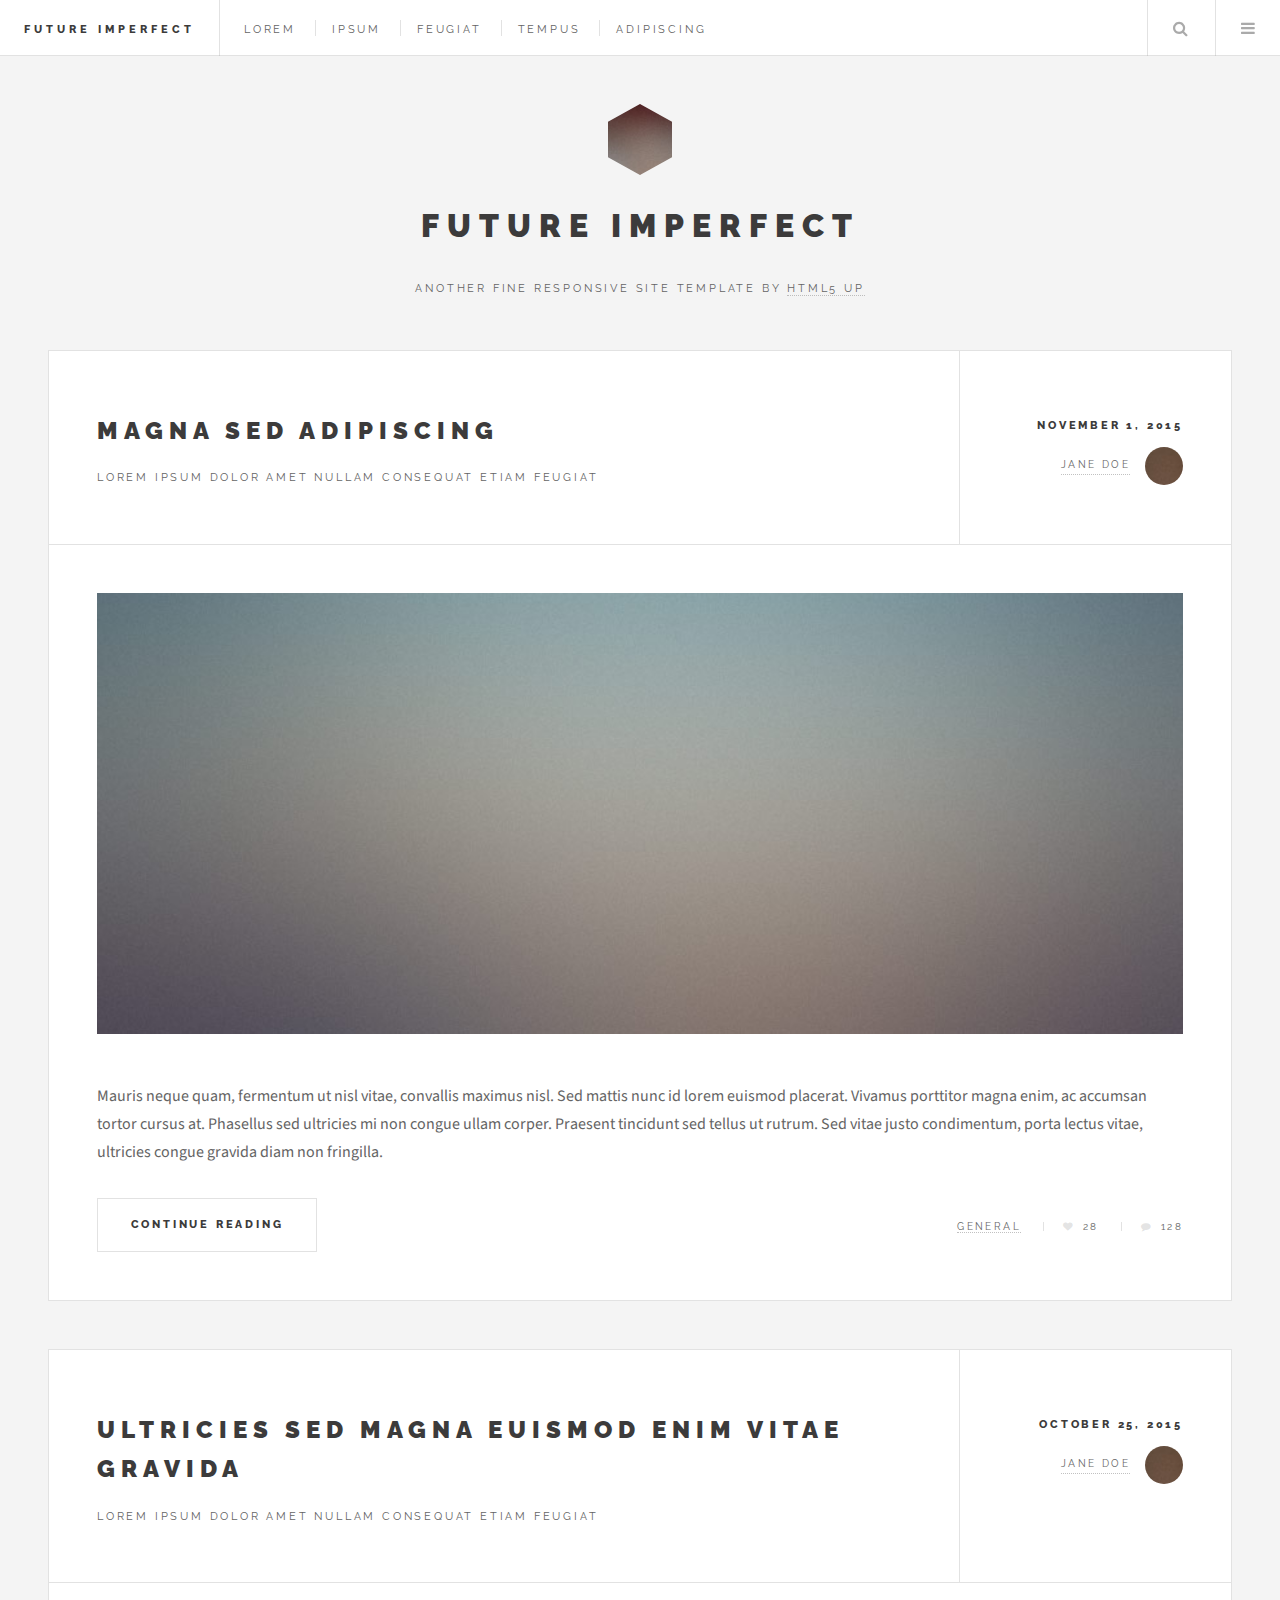
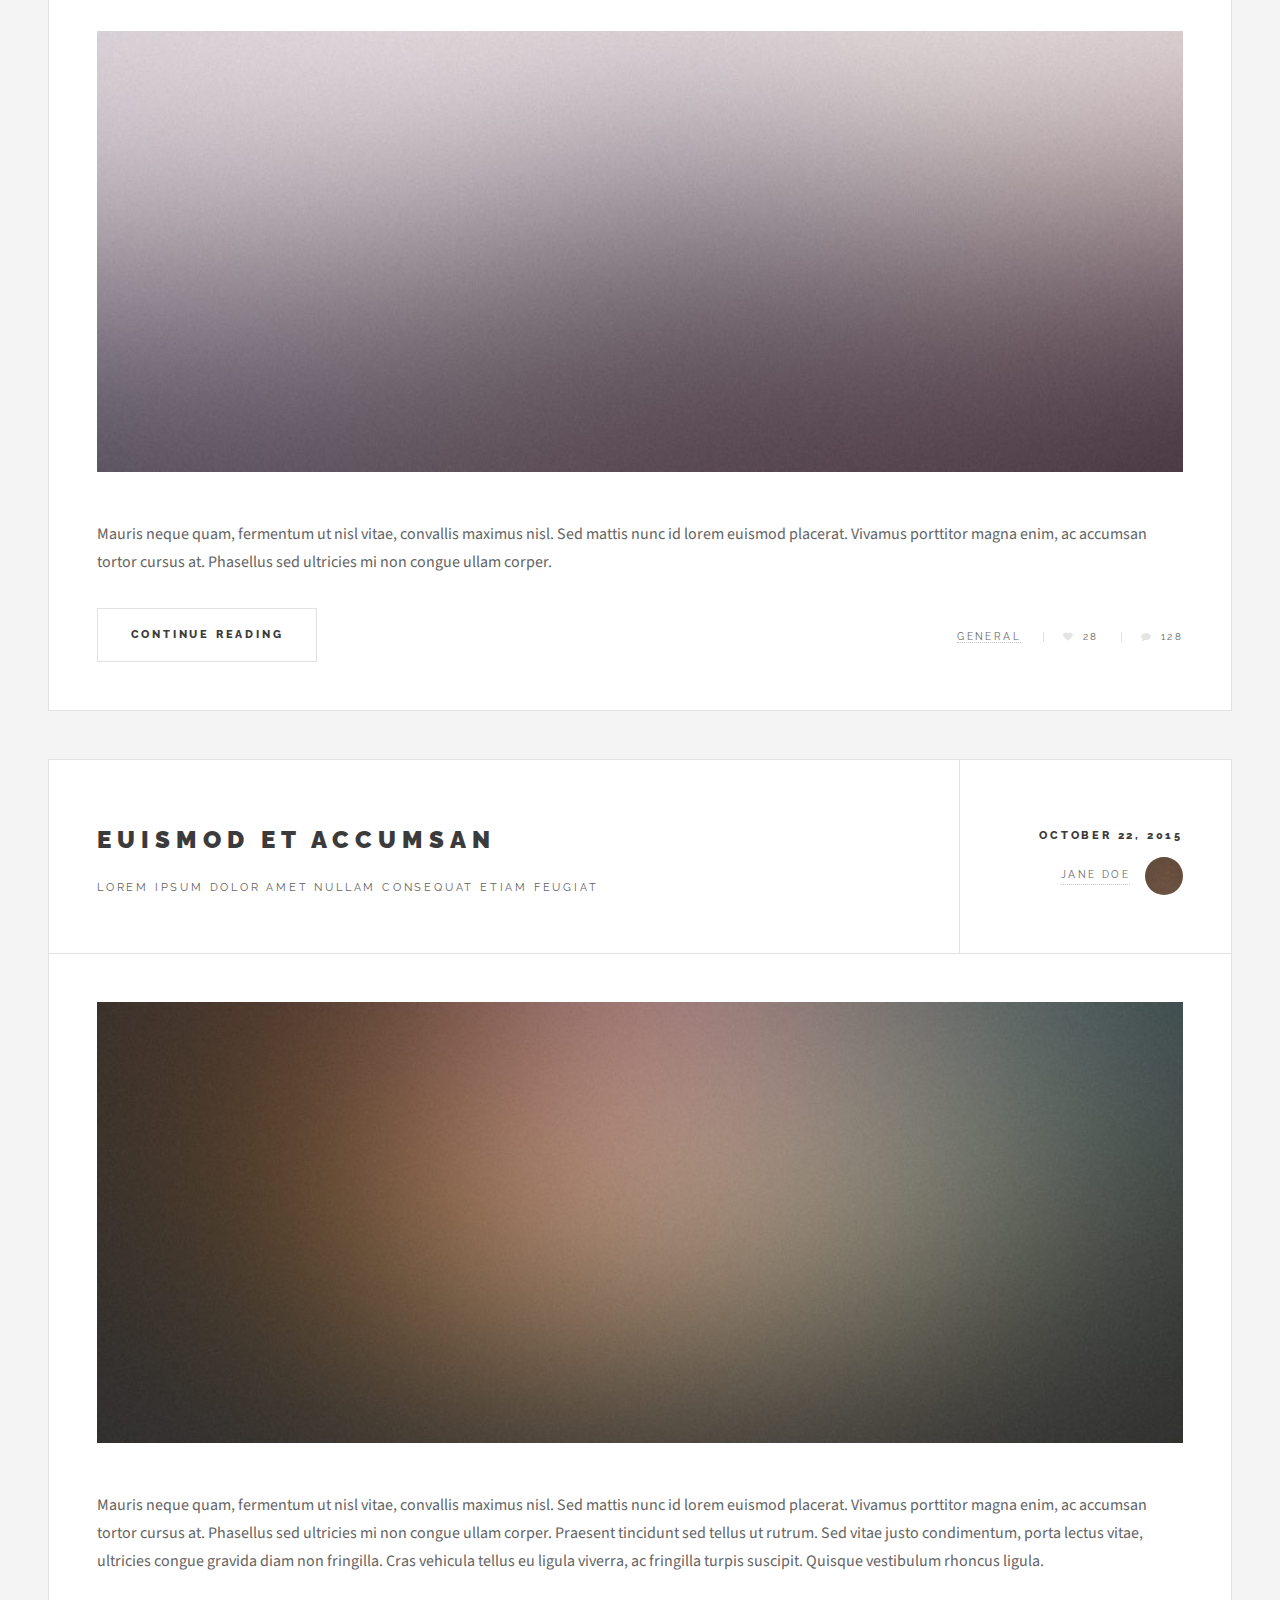
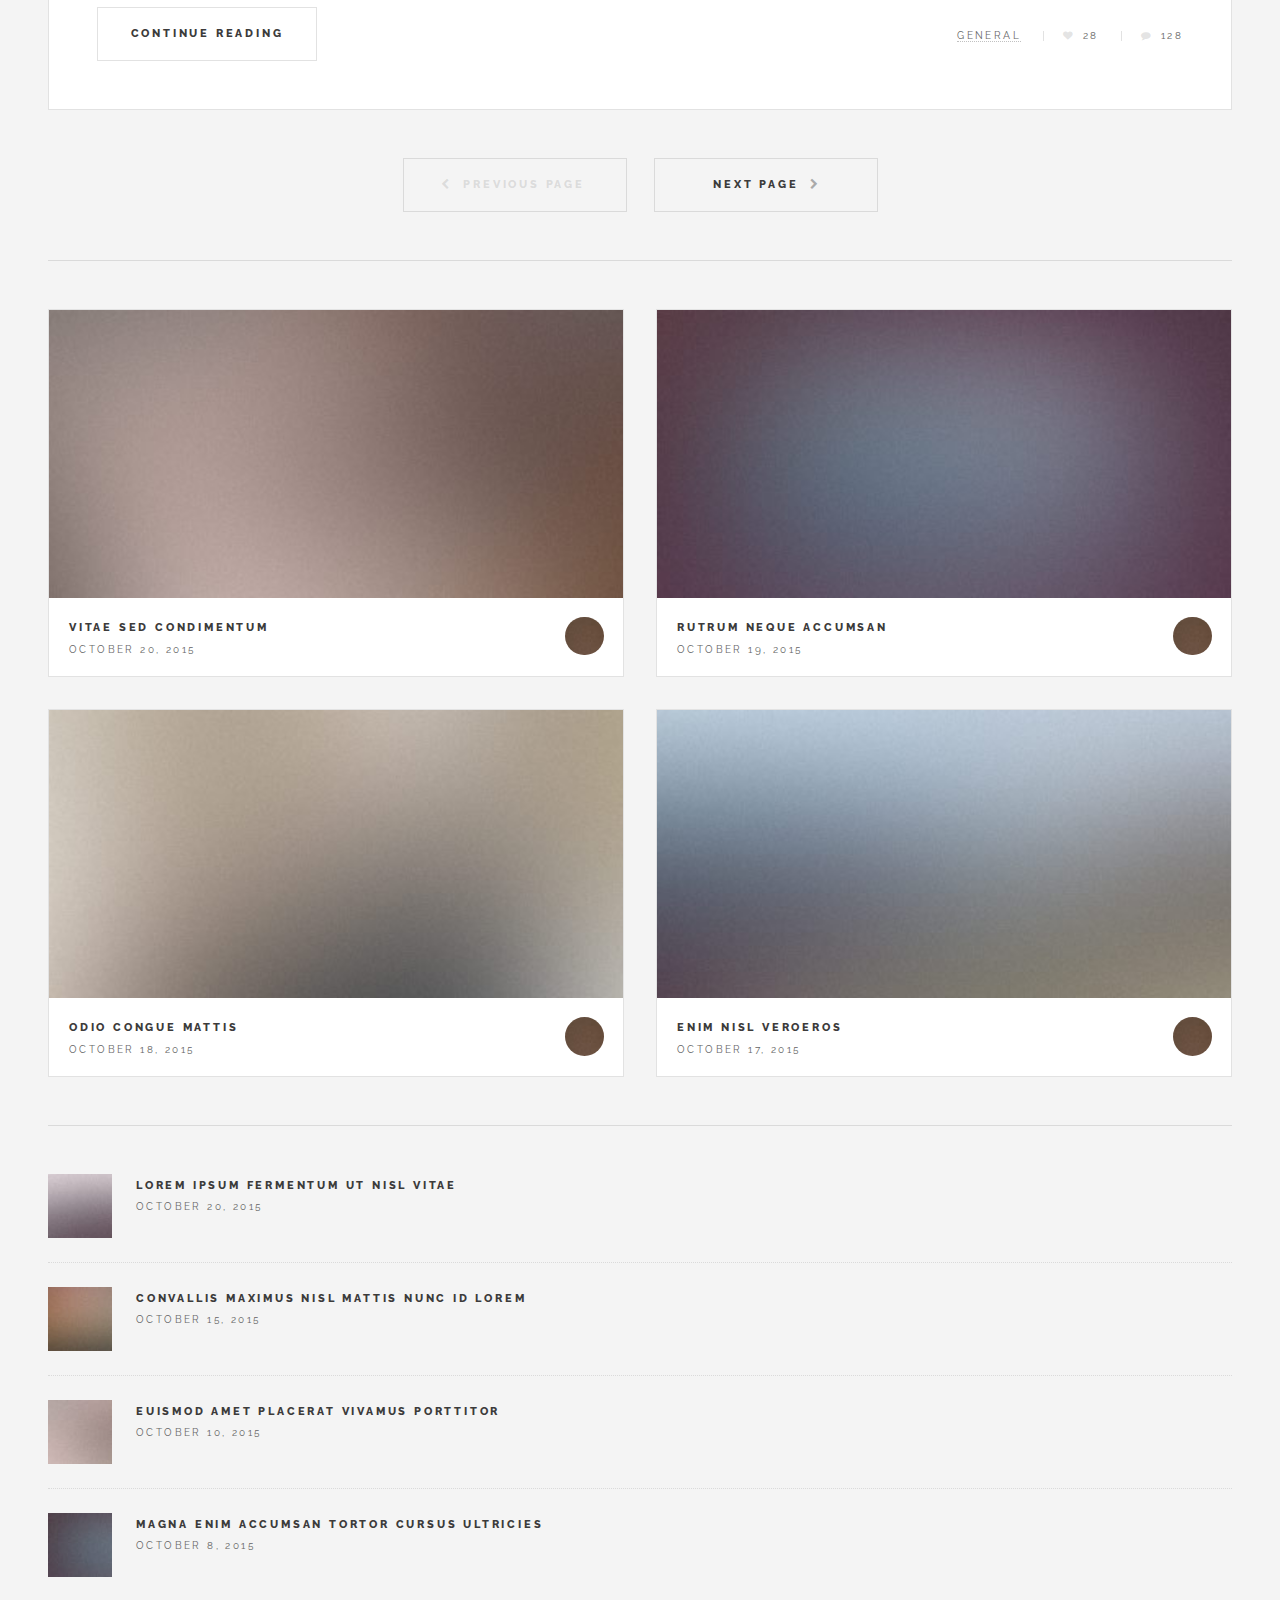
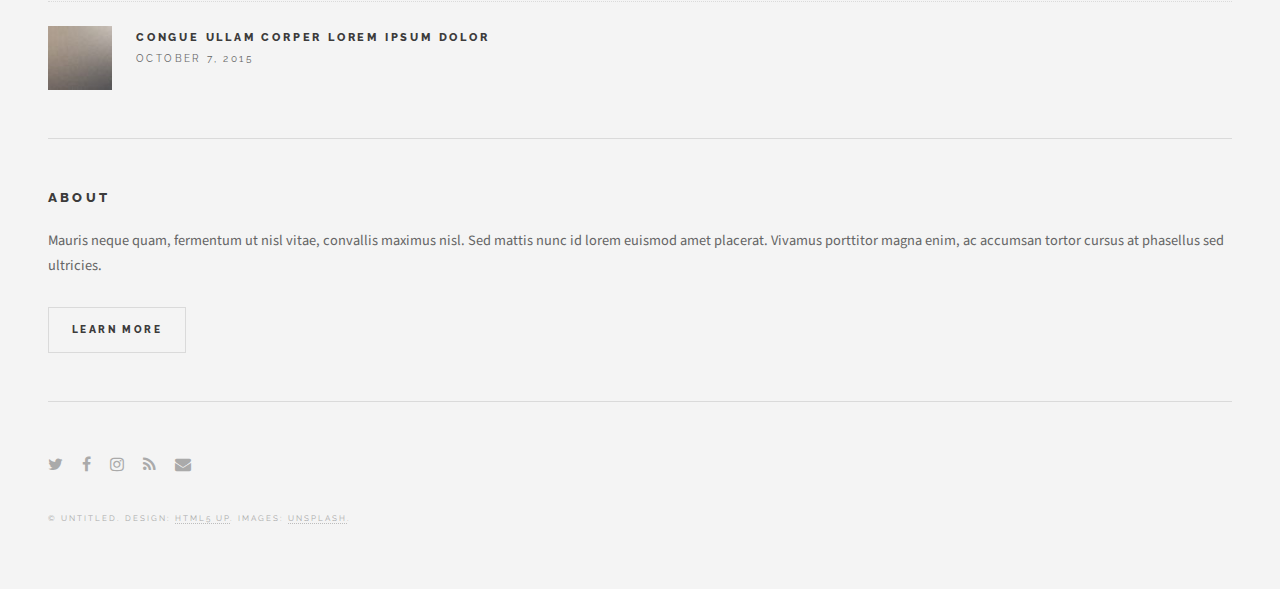
==== html5up-future-imperfect/index.html @ e090c78c "test test" ====
<!DOCTYPE HTML>
<!--
	Future Imperfect by HTML5 UP
	html5up.net | @ajlkn
	Free for personal and commercial use under the CCA 3.0 license (html5up.net/license)
-->
<html>
	<head>
		<title>Future Imperfect by HTML5 UP</title>
		<meta charset="utf-8" />
		<meta name="viewport" content="width=device-width, initial-scale=1" />
		<!--[if lte IE 8]><script src="assets/js/ie/html5shiv.js"></script><![endif]-->
		<link rel="stylesheet" href="assets/css/main.css" />
		<!--[if lte IE 9]><link rel="stylesheet" href="assets/css/ie9.css" /><![endif]-->
		<!--[if lte IE 8]><link rel="stylesheet" href="assets/css/ie8.css" /><![endif]-->
	</head>
	<body>

		<!-- Wrapper -->
			<div id="wrapper">

				<!-- Header -->
					<header id="header">
						<h1><a href="#">Future Imperfect</a></h1>
						<nav class="links">
							<ul>
								<li><a href="#">Lorem</a></li>
								<li><a href="#">Ipsum</a></li>
								<li><a href="#">Feugiat</a></li>
								<li><a href="#">Tempus</a></li>
								<li><a href="#">Adipiscing</a></li>
							</ul>
						</nav>
						<nav class="main">
							<ul>
								<li class="search">
									<a class="fa-search" href="#search">Search</a>
									<form id="search" method="get" action="#">
										<input type="text" name="query" placeholder="Search" />
									</form>
								</li>
								<li class="menu">
									<a class="fa-bars" href="#menu">Menu</a>
								</li>
							</ul>
						</nav>
					</header>

				<!-- Menu -->
					<section id="menu">

						<!-- Search -->
							<section>
								<form class="search" method="get" action="#">
									<input type="text" name="query" placeholder="Search" />
								</form>
							</section>

						<!-- Links -->
							<section>
								<ul class="links">
									<li>
										<a href="#">
											<h3>Lorem ipsum</h3>
											<p>Feugiat tempus veroeros dolor</p>
										</a>
									</li>
									<li>
										<a href="#">
											<h3>Dolor sit amet</h3>
											<p>Sed vitae justo condimentum</p>
										</a>
									</li>
									<li>
										<a href="#">
											<h3>Feugiat veroeros</h3>
											<p>Phasellus sed ultricies mi congue</p>
										</a>
									</li>
									<li>
										<a href="#">
											<h3>Etiam sed consequat</h3>
											<p>Porta lectus amet ultricies</p>
										</a>
									</li>
								</ul>
							</section>

						<!-- Actions -->
							<section>
								<ul class="actions vertical">
									<li><a href="#" class="button big fit">Log In</a></li>
								</ul>
							</section>

					</section>

				<!-- Main -->
					<div id="main">

						<!-- Post -->
							<article class="post">
								<header>
									<div class="title">
										<h2><a href="#">Magna sed adipiscing</a></h2>
										<p>Lorem ipsum dolor amet nullam consequat etiam feugiat</p>
									</div>
									<div class="meta">
										<time class="published" datetime="2015-11-01">November 1, 2015</time>
										<a href="#" class="author"><span class="name">Jane Doe</span><img src="images/avatar.jpg" alt="" /></a>
									</div>
								</header>
								<a href="#" class="image featured"><img src="images/pic01.jpg" alt="" /></a>
								<p>Mauris neque quam, fermentum ut nisl vitae, convallis maximus nisl. Sed mattis nunc id lorem euismod placerat. Vivamus porttitor magna enim, ac accumsan tortor cursus at. Phasellus sed ultricies mi non congue ullam corper. Praesent tincidunt sed tellus ut rutrum. Sed vitae justo condimentum, porta lectus vitae, ultricies congue gravida diam non fringilla.</p>
								<footer>
									<ul class="actions">
										<li><a href="#" class="button big">Continue Reading</a></li>
									</ul>
									<ul class="stats">
										<li><a href="#">General</a></li>
										<li><a href="#" class="icon fa-heart">28</a></li>
										<li><a href="#" class="icon fa-comment">128</a></li>
									</ul>
								</footer>
							</article>

						<!-- Post -->
							<article class="post">
								<header>
									<div class="title">
										<h2><a href="#">Ultricies sed magna euismod enim vitae gravida</a></h2>
										<p>Lorem ipsum dolor amet nullam consequat etiam feugiat</p>
									</div>
									<div class="meta">
										<time class="published" datetime="2015-10-25">October 25, 2015</time>
										<a href="#" class="author"><span class="name">Jane Doe</span><img src="images/avatar.jpg" alt="" /></a>
									</div>
								</header>
								<a href="#" class="image featured"><img src="images/pic02.jpg" alt="" /></a>
								<p>Mauris neque quam, fermentum ut nisl vitae, convallis maximus nisl. Sed mattis nunc id lorem euismod placerat. Vivamus porttitor magna enim, ac accumsan tortor cursus at. Phasellus sed ultricies mi non congue ullam corper.</p>
								<footer>
									<ul class="actions">
										<li><a href="#" class="button big">Continue Reading</a></li>
									</ul>
									<ul class="stats">
										<li><a href="#">General</a></li>
										<li><a href="#" class="icon fa-heart">28</a></li>
										<li><a href="#" class="icon fa-comment">128</a></li>
									</ul>
								</footer>
							</article>

						<!-- Post -->
							<article class="post">
								<header>
									<div class="title">
										<h2><a href="#">Euismod et accumsan</a></h2>
										<p>Lorem ipsum dolor amet nullam consequat etiam feugiat</p>
									</div>
									<div class="meta">
										<time class="published" datetime="2015-10-22">October 22, 2015</time>
										<a href="#" class="author"><span class="name">Jane Doe</span><img src="images/avatar.jpg" alt="" /></a>
									</div>
								</header>
								<a href="#" class="image featured"><img src="images/pic03.jpg" alt="" /></a>
								<p>Mauris neque quam, fermentum ut nisl vitae, convallis maximus nisl. Sed mattis nunc id lorem euismod placerat. Vivamus porttitor magna enim, ac accumsan tortor cursus at. Phasellus sed ultricies mi non congue ullam corper. Praesent tincidunt sed tellus ut rutrum. Sed vitae justo condimentum, porta lectus vitae, ultricies congue gravida diam non fringilla. Cras vehicula tellus eu ligula viverra, ac fringilla turpis suscipit. Quisque vestibulum rhoncus ligula.</p>
								<footer>
									<ul class="actions">
										<li><a href="#" class="button big">Continue Reading</a></li>
									</ul>
									<ul class="stats">
										<li><a href="#">General</a></li>
										<li><a href="#" class="icon fa-heart">28</a></li>
										<li><a href="#" class="icon fa-comment">128</a></li>
									</ul>
								</footer>
							</article>

						<!-- Post -->
						<!--
							<article class="post">
								<header>
									<div class="title">
										<h2><a href="#">Elements</a></h2>
										<p>Lorem ipsum dolor amet nullam consequat etiam feugiat</p>
									</div>
									<div class="meta">
										<time class="published" datetime="2015-10-18">October 18, 2015</time>
										<a href="#" class="author"><span class="name">Jane Doe</span><img src="images/avatar.jpg" alt="" /></a>
									</div>
								</header>

								<section>
									<h3>Text</h3>
									<p>This is <b>bold</b> and this is <strong>strong</strong>. This is <i>italic</i> and this is <em>emphasized</em>.
									This is <sup>superscript</sup> text and this is <sub>subscript</sub> text.
									This is <u>underlined</u> and this is code: <code>for (;;) { ... }</code>. Finally, <a href="#">this is a link</a>.</p>
									<hr />
									<p>Nunc lacinia ante nunc ac lobortis. Interdum adipiscing gravida odio porttitor sem non mi integer non faucibus ornare mi ut ante amet placerat aliquet. Volutpat eu sed ante lacinia sapien lorem accumsan varius montes viverra nibh in adipiscing blandit tempus accumsan.</p>
									<hr />
									<h2>Heading Level 2</h2>
									<h3>Heading Level 3</h3>
									<h4>Heading Level 4</h4>
									<hr />
									<h4>Blockquote</h4>
									<blockquote>Fringilla nisl. Donec accumsan interdum nisi, quis tincidunt felis sagittis eget tempus euismod. Vestibulum ante ipsum primis in faucibus vestibulum. Blandit adipiscing eu felis iaculis volutpat ac adipiscing accumsan faucibus. Vestibulum ante ipsum primis in faucibus lorem ipsum dolor sit amet nullam adipiscing eu felis.</blockquote>
									<h4>Preformatted</h4>
									<pre><code>i = 0;

while (!deck.isInOrder()) {
  print 'Iteration ' + i;
  deck.shuffle();
  i++;
}

print 'It took ' + i + ' iterations to sort the deck.';</code></pre>
								</section>

								<section>
									<h3>Lists</h3>
									<div class="row">
										<div class="6u 12u$(medium)">
											<h4>Unordered</h4>
											<ul>
												<li>Dolor pulvinar etiam.</li>
												<li>Sagittis adipiscing.</li>
												<li>Felis enim feugiat.</li>
											</ul>
											<h4>Alternate</h4>
											<ul class="alt">
												<li>Dolor pulvinar etiam.</li>
												<li>Sagittis adipiscing.</li>
												<li>Felis enim feugiat.</li>
											</ul>
										</div>
										<div class="6u$ 12u$(medium)">
											<h4>Ordered</h4>
											<ol>
												<li>Dolor pulvinar etiam.</li>
												<li>Etiam vel felis viverra.</li>
												<li>Felis enim feugiat.</li>
												<li>Dolor pulvinar etiam.</li>
												<li>Etiam vel felis lorem.</li>
												<li>Felis enim et feugiat.</li>
											</ol>
											<h4>Icons</h4>
											<ul class="icons">
												<li><a href="#" class="icon fa-twitter"><span class="label">Twitter</span></a></li>
												<li><a href="#" class="icon fa-facebook"><span class="label">Facebook</span></a></li>
												<li><a href="#" class="icon fa-instagram"><span class="label">Instagram</span></a></li>
												<li><a href="#" class="icon fa-github"><span class="label">Github</span></a></li>
											</ul>
										</div>
									</div>
									<h3>Actions</h3>
									<div class="row">
										<div class="6u 12u$(medium)">
											<ul class="actions">
												<li><a href="#" class="button">Default</a></li>
												<li><a href="#" class="button">Default</a></li>
												<li><a href="#" class="button">Default</a></li>
											</ul>
											<ul class="actions small">
												<li><a href="#" class="button small">Small</a></li>
												<li><a href="#" class="button small">Small</a></li>
												<li><a href="#" class="button small">Small</a></li>
											</ul>
											<ul class="actions vertical">
												<li><a href="#" class="button">Default</a></li>
												<li><a href="#" class="button">Default</a></li>
												<li><a href="#" class="button">Default</a></li>
											</ul>
											<ul class="actions vertical small">
												<li><a href="#" class="button small">Small</a></li>
												<li><a href="#" class="button small">Small</a></li>
												<li><a href="#" class="button small">Small</a></li>
											</ul>
										</div>
										<div class="6u 12u$(medium)">
											<ul class="actions vertical">
												<li><a href="#" class="button fit">Default</a></li>
												<li><a href="#" class="button fit">Default</a></li>
											</ul>
											<ul class="actions vertical small">
												<li><a href="#" class="button small fit">Small</a></li>
												<li><a href="#" class="button small fit">Small</a></li>
											</ul>
										</div>
									</div>
								</section>

								<section>
									<h3>Table</h3>
									<h4>Default</h4>
									<div class="table-wrapper">
										<table>
											<thead>
												<tr>
													<th>Name</th>
													<th>Description</th>
													<th>Price</th>
												</tr>
											</thead>
											<tbody>
												<tr>
													<td>Item One</td>
													<td>Ante turpis integer aliquet porttitor.</td>
													<td>29.99</td>
												</tr>
												<tr>
													<td>Item Two</td>
													<td>Vis ac commodo adipiscing arcu aliquet.</td>
													<td>19.99</td>
												</tr>
												<tr>
													<td>Item Three</td>
													<td> Morbi faucibus arcu accumsan lorem.</td>
													<td>29.99</td>
												</tr>
												<tr>
													<td>Item Four</td>
													<td>Vitae integer tempus condimentum.</td>
													<td>19.99</td>
												</tr>
												<tr>
													<td>Item Five</td>
													<td>Ante turpis integer aliquet porttitor.</td>
													<td>29.99</td>
												</tr>
											</tbody>
											<tfoot>
												<tr>
													<td colspan="2"></td>
													<td>100.00</td>
												</tr>
											</tfoot>
										</table>
									</div>

									<h4>Alternate</h4>
									<div class="table-wrapper">
										<table class="alt">
											<thead>
												<tr>
													<th>Name</th>
													<th>Description</th>
													<th>Price</th>
												</tr>
											</thead>
											<tbody>
												<tr>
													<td>Item One</td>
													<td>Ante turpis integer aliquet porttitor.</td>
													<td>29.99</td>
												</tr>
												<tr>
													<td>Item Two</td>
													<td>Vis ac commodo adipiscing arcu aliquet.</td>
													<td>19.99</td>
												</tr>
												<tr>
													<td>Item Three</td>
													<td> Morbi faucibus arcu accumsan lorem.</td>
													<td>29.99</td>
												</tr>
												<tr>
													<td>Item Four</td>
													<td>Vitae integer tempus condimentum.</td>
													<td>19.99</td>
												</tr>
												<tr>
													<td>Item Five</td>
													<td>Ante turpis integer aliquet porttitor.</td>
													<td>29.99</td>
												</tr>
											</tbody>
											<tfoot>
												<tr>
													<td colspan="2"></td>
													<td>100.00</td>
												</tr>
											</tfoot>
										</table>
									</div>
								</section>

								<section>
									<h3>Buttons</h3>
									<ul class="actions">
										<li><a href="#" class="button big">Big</a></li>
										<li><a href="#" class="button">Default</a></li>
										<li><a href="#" class="button small">Small</a></li>
									</ul>
									<ul class="actions fit">
										<li><a href="#" class="button fit">Fit</a></li>
										<li><a href="#" class="button fit">Fit</a></li>
										<li><a href="#" class="button fit">Fit</a></li>
									</ul>
									<ul class="actions fit small">
										<li><a href="#" class="button fit small">Fit + Small</a></li>
										<li><a href="#" class="button fit small">Fit + Small</a></li>
										<li><a href="#" class="button fit small">Fit + Small</a></li>
									</ul>
									<ul class="actions">
										<li><a href="#" class="button icon fa-download">Icon</a></li>
										<li><a href="#" class="button icon fa-upload">Icon</a></li>
										<li><a href="#" class="button icon fa-save">Icon</a></li>
									</ul>
									<ul class="actions">
										<li><span class="button disabled">Disabled</span></li>
										<li><span class="button disabled icon fa-download">Disabled</span></li>
									</ul>
								</section>

								<section>
									<h3>Form</h3>
									<form method="post" action="#">
										<div class="row uniform">
											<div class="6u 12u$(xsmall)">
												<input type="text" name="demo-name" id="demo-name" value="" placeholder="Name" />
											</div>
											<div class="6u$ 12u$(xsmall)">
												<input type="email" name="demo-email" id="demo-email" value="" placeholder="Email" />
											</div>
											<div class="12u$">
												<div class="select-wrapper">
													<select name="demo-category" id="demo-category">
														<option value="">- Category -</option>
														<option value="1">Manufacturing</option>
														<option value="1">Shipping</option>
														<option value="1">Administration</option>
														<option value="1">Human Resources</option>
													</select>
												</div>
											</div>
											<div class="4u 12u$(small)">
												<input type="radio" id="demo-priority-low" name="demo-priority" checked>
												<label for="demo-priority-low">Low</label>
											</div>
											<div class="4u 12u$(small)">
												<input type="radio" id="demo-priority-normal" name="demo-priority">
												<label for="demo-priority-normal">Normal</label>
											</div>
											<div class="4u$ 12u$(small)">
												<input type="radio" id="demo-priority-high" name="demo-priority">
												<label for="demo-priority-high">High</label>
											</div>
											<div class="6u 12u$(small)">
												<input type="checkbox" id="demo-copy" name="demo-copy">
												<label for="demo-copy">Email me a copy</label>
											</div>
											<div class="6u$ 12u$(small)">
												<input type="checkbox" id="demo-human" name="demo-human" checked>
												<label for="demo-human">Not a robot</label>
											</div>
											<div class="12u$">
												<textarea name="demo-message" id="demo-message" placeholder="Enter your message" rows="6"></textarea>
											</div>
											<div class="12u$">
												<ul class="actions">
													<li><input type="submit" value="Send Message" /></li>
													<li><input type="reset" value="Reset" /></li>
												</ul>
											</div>
										</div>
									</form>
								</section>

								<section>
									<h3>Image</h3>
									<h4>Fit</h4>
									<div class="box alt">
										<div class="row uniform">
											<div class="12u$"><span class="image fit"><img src="images/pic02.jpg" alt="" /></span></div>
											<div class="4u"><span class="image fit"><img src="images/pic04.jpg" alt="" /></span></div>
											<div class="4u"><span class="image fit"><img src="images/pic05.jpg" alt="" /></span></div>
											<div class="4u$"><span class="image fit"><img src="images/pic06.jpg" alt="" /></span></div>
											<div class="4u"><span class="image fit"><img src="images/pic06.jpg" alt="" /></span></div>
											<div class="4u"><span class="image fit"><img src="images/pic04.jpg" alt="" /></span></div>
											<div class="4u$"><span class="image fit"><img src="images/pic05.jpg" alt="" /></span></div>
											<div class="4u"><span class="image fit"><img src="images/pic05.jpg" alt="" /></span></div>
											<div class="4u"><span class="image fit"><img src="images/pic06.jpg" alt="" /></span></div>
											<div class="4u$"><span class="image fit"><img src="images/pic04.jpg" alt="" /></span></div>
										</div>
									</div>
									<h4>Left &amp; Right</h4>
									<p><span class="image left"><img src="images/pic07.jpg" alt="" /></span>Fringilla nisl. Donec accumsan interdum nisi, quis tincidunt felis sagittis eget. tempus euismod. Vestibulum ante ipsum primis in faucibus vestibulum. Blandit adipiscing eu felis iaculis volutpat ac adipiscing accumsan eu faucibus. Integer ac pellentesque praesent tincidunt felis sagittis eget. tempus euismod. Vestibulum ante ipsum primis in faucibus vestibulum. Blandit adipiscing eu felis iaculis volutpat ac adipiscing accumsan eu faucibus. Integer ac pellentesque praesent. Donec accumsan interdum nisi, quis tincidunt felis sagittis eget. tempus euismod. Vestibulum ante ipsum primis in faucibus vestibulum. Blandit adipiscing eu felis iaculis volutpat ac adipiscing accumsan eu faucibus. Integer ac pellentesque praesent tincidunt felis sagittis eget. tempus euismod. Vestibulum ante ipsum primis in faucibus vestibulum. Blandit adipiscing eu felis iaculis volutpat ac adipiscing accumsan eu faucibus. Integer ac pellentesque praesent. Blandit adipiscing eu felis iaculis volutpat ac adipiscing accumsan eu faucibus. Integer ac pellentesque praesent tincidunt felis sagittis eget. tempus euismod. Vestibulum ante ipsum primis in faucibus vestibulum. Blandit adipiscing eu felis iaculis volutpat ac adipiscing accumsan eu faucibus. Integer ac pellentesque praesent.</p>
									<p><span class="image right"><img src="images/pic04.jpg" alt="" /></span>Fringilla nisl. Donec accumsan interdum nisi, quis tincidunt felis sagittis eget. tempus euismod. Vestibulum ante ipsum primis in faucibus vestibulum. Blandit adipiscing eu felis iaculis volutpat ac adipiscing accumsan eu faucibus. Integer ac pellentesque praesent tincidunt felis sagittis eget. tempus euismod. Vestibulum ante ipsum primis in faucibus vestibulum. Blandit adipiscing eu felis iaculis volutpat ac adipiscing accumsan eu faucibus. Integer ac pellentesque praesent. Donec accumsan interdum nisi, quis tincidunt felis sagittis eget. tempus euismod. Vestibulum ante ipsum primis in faucibus vestibulum. Blandit adipiscing eu felis iaculis volutpat ac adipiscing accumsan eu faucibus. Integer ac pellentesque praesent tincidunt felis sagittis eget. tempus euismod. Vestibulum ante ipsum primis in faucibus vestibulum. Blandit adipiscing eu felis iaculis volutpat ac adipiscing accumsan eu faucibus. Integer ac pellentesque praesent. Blandit adipiscing eu felis iaculis volutpat ac adipiscing accumsan eu faucibus. Integer ac pellentesque praesent tincidunt felis sagittis eget. tempus euismod. Vestibulum ante ipsum primis in faucibus vestibulum. Blandit adipiscing eu felis iaculis volutpat ac adipiscing accumsan eu faucibus. Integer ac pellentesque praesent.</p>
								</section>

							</article>
						-->

						<!-- Pagination -->
							<ul class="actions pagination">
								<li><a href="" class="disabled button big previous">Previous Page</a></li>
								<li><a href="#" class="button big next">Next Page</a></li>
							</ul>

					</div>

				<!-- Sidebar -->
					<section id="sidebar">

						<!-- Intro -->
							<section id="intro">
								<a href="#" class="logo"><img src="images/logo.jpg" alt="" /></a>
								<header>
									<h2>Future Imperfect</h2>
									<p>Another fine responsive site template by <a href="http://html5up.net">HTML5 UP</a></p>
								</header>
							</section>

						<!-- Mini Posts -->
							<section>
								<div class="mini-posts">

									<!-- Mini Post -->
										<article class="mini-post">
											<header>
												<h3><a href="#">Vitae sed condimentum</a></h3>
												<time class="published" datetime="2015-10-20">October 20, 2015</time>
												<a href="#" class="author"><img src="images/avatar.jpg" alt="" /></a>
											</header>
											<a href="#" class="image"><img src="images/pic04.jpg" alt="" /></a>
										</article>

									<!-- Mini Post -->
										<article class="mini-post">
											<header>
												<h3><a href="#">Rutrum neque accumsan</a></h3>
												<time class="published" datetime="2015-10-19">October 19, 2015</time>
												<a href="#" class="author"><img src="images/avatar.jpg" alt="" /></a>
											</header>
											<a href="#" class="image"><img src="images/pic05.jpg" alt="" /></a>
										</article>

									<!-- Mini Post -->
										<article class="mini-post">
											<header>
												<h3><a href="#">Odio congue mattis</a></h3>
												<time class="published" datetime="2015-10-18">October 18, 2015</time>
												<a href="#" class="author"><img src="images/avatar.jpg" alt="" /></a>
											</header>
											<a href="#" class="image"><img src="images/pic06.jpg" alt="" /></a>
										</article>

									<!-- Mini Post -->
										<article class="mini-post">
											<header>
												<h3><a href="#">Enim nisl veroeros</a></h3>
												<time class="published" datetime="2015-10-17">October 17, 2015</time>
												<a href="#" class="author"><img src="images/avatar.jpg" alt="" /></a>
											</header>
											<a href="#" class="image"><img src="images/pic07.jpg" alt="" /></a>
										</article>

								</div>
							</section>

						<!-- Posts List -->
							<section>
								<ul class="posts">
									<li>
										<article>
											<header>
												<h3><a href="#">Lorem ipsum fermentum ut nisl vitae</a></h3>
												<time class="published" datetime="2015-10-20">October 20, 2015</time>
											</header>
											<a href="#" class="image"><img src="images/pic08.jpg" alt="" /></a>
										</article>
									</li>
									<li>
										<article>
											<header>
												<h3><a href="#">Convallis maximus nisl mattis nunc id lorem</a></h3>
												<time class="published" datetime="2015-10-15">October 15, 2015</time>
											</header>
											<a href="#" class="image"><img src="images/pic09.jpg" alt="" /></a>
										</article>
									</li>
									<li>
										<article>
											<header>
												<h3><a href="#">Euismod amet placerat vivamus porttitor</a></h3>
												<time class="published" datetime="2015-10-10">October 10, 2015</time>
											</header>
											<a href="#" class="image"><img src="images/pic10.jpg" alt="" /></a>
										</article>
									</li>
									<li>
										<article>
											<header>
												<h3><a href="#">Magna enim accumsan tortor cursus ultricies</a></h3>
												<time class="published" datetime="2015-10-08">October 8, 2015</time>
											</header>
											<a href="#" class="image"><img src="images/pic11.jpg" alt="" /></a>
										</article>
									</li>
									<li>
										<article>
											<header>
												<h3><a href="#">Congue ullam corper lorem ipsum dolor</a></h3>
												<time class="published" datetime="2015-10-06">October 7, 2015</time>
											</header>
											<a href="#" class="image"><img src="images/pic12.jpg" alt="" /></a>
										</article>
									</li>
								</ul>
							</section>

						<!-- About -->
							<section class="blurb">
								<h2>About</h2>
								<p>Mauris neque quam, fermentum ut nisl vitae, convallis maximus nisl. Sed mattis nunc id lorem euismod amet placerat. Vivamus porttitor magna enim, ac accumsan tortor cursus at phasellus sed ultricies.</p>
								<ul class="actions">
									<li><a href="#" class="button">Learn More</a></li>
								</ul>
							</section>

						<!-- Footer -->
							<section id="footer">
								<ul class="icons">
									<li><a href="#" class="fa-twitter"><span class="label">Twitter</span></a></li>
									<li><a href="#" class="fa-facebook"><span class="label">Facebook</span></a></li>
									<li><a href="#" class="fa-instagram"><span class="label">Instagram</span></a></li>
									<li><a href="#" class="fa-rss"><span class="label">RSS</span></a></li>
									<li><a href="#" class="fa-envelope"><span class="label">Email</span></a></li>
								</ul>
								<p class="copyright">&copy; Untitled. Design: <a href="http://html5up.net">HTML5 UP</a>. Images: <a href="http://unsplash.com">Unsplash</a>.</p>
							</section>

					</section>

			</div>

		<!-- Scripts -->
			<script src="assets/js/jquery.min.js"></script>
			<script src="assets/js/skel.min.js"></script>
			<script src="assets/js/util.js"></script>
			<!--[if lte IE 8]><script src="assets/js/ie/respond.min.js"></script><![endif]-->
			<script src="assets/js/main.js"></script>

	</body>
</html>
---- html5up-future-imperfect/assets/css/main.css ----
@import url(font-awesome.min.css);
@import url("http://fonts.googleapis.com/css?family=Source+Sans+Pro:400,700|Raleway:400,800,900");

/*
	Future Imperfect by HTML5 UP
	html5up.net | @ajlkn
	Free for personal and commercial use under the CCA 3.0 license (html5up.net/license)
*/

/* Reset */

	html, body, div, span, applet, object, iframe, h1, h2, h3, h4, h5, h6, p, blockquote, pre, a, abbr, acronym, address, big, cite, code, del, dfn, em, img, ins, kbd, q, s, samp, small, strike, strong, sub, sup, tt, var, b, u, i, center, dl, dt, dd, ol, ul, li, fieldset, form, label, legend, table, caption, tbody, tfoot, thead, tr, th, td, article, aside, canvas, details, embed, figure, figcaption, footer, header, hgroup, menu, nav, output, ruby, section, summary, time, mark, audio, video {
		margin: 0;
		padding: 0;
		border: 0;
		font-size: 100%;
		font: inherit;
		vertical-align: baseline;
	}

	article, aside, details, figcaption, figure, footer, header, hgroup, menu, nav, section {
		display: block;
	}

	body {
		line-height: 1;
	}

	ol, ul {
		list-style: none;
	}

	blockquote, q {
		quotes: none;
	}

	blockquote:before, blockquote:after, q:before, q:after {
		content: '';
		content: none;
	}

	table {
		border-collapse: collapse;
		border-spacing: 0;
	}

	body {
		-webkit-text-size-adjust: none;
	}

/* Box Model */

	*, *:before, *:after {
		-moz-box-sizing: border-box;
		-webkit-box-sizing: border-box;
		box-sizing: border-box;
	}

/* Grid */

	.row {
		border-bottom: solid 1px transparent;
		-moz-box-sizing: border-box;
		-webkit-box-sizing: border-box;
		box-sizing: border-box;
	}

	.row > * {
		float: left;
		-moz-box-sizing: border-box;
		-webkit-box-sizing: border-box;
		box-sizing: border-box;
	}

	.row:after, .row:before {
		content: '';
		display: block;
		clear: both;
		height: 0;
	}

	.row.uniform > * > :first-child {
		margin-top: 0;
	}

	.row.uniform > * > :last-child {
		margin-bottom: 0;
	}

	.row.\30 \25 > * {
		padding: 0 0 0 0em;
	}

	.row.\30 \25 {
		margin: 0 0 -1px 0em;
	}

	.row.uniform.\30 \25 > * {
		padding: 0em 0 0 0em;
	}

	.row.uniform.\30 \25 {
		margin: 0em 0 -1px 0em;
	}

	.row > * {
		padding: 0 0 0 1em;
	}

	.row {
		margin: 0 0 -1px -1em;
	}

	.row.uniform > * {
		padding: 1em 0 0 1em;
	}

	.row.uniform {
		margin: -1em 0 -1px -1em;
	}

	.row.\32 00\25 > * {
		padding: 0 0 0 2em;
	}

	.row.\32 00\25 {
		margin: 0 0 -1px -2em;
	}

	.row.uniform.\32 00\25 > * {
		padding: 2em 0 0 2em;
	}

	.row.uniform.\32 00\25 {
		margin: -2em 0 -1px -2em;
	}

	.row.\31 50\25 > * {
		padding: 0 0 0 1.5em;
	}

	.row.\31 50\25 {
		margin: 0 0 -1px -1.5em;
	}

	.row.uniform.\31 50\25 > * {
		padding: 1.5em 0 0 1.5em;
	}

	.row.uniform.\31 50\25 {
		margin: -1.5em 0 -1px -1.5em;
	}

	.row.\35 0\25 > * {
		padding: 0 0 0 0.5em;
	}

	.row.\35 0\25 {
		margin: 0 0 -1px -0.5em;
	}

	.row.uniform.\35 0\25 > * {
		padding: 0.5em 0 0 0.5em;
	}

	.row.uniform.\35 0\25 {
		margin: -0.5em 0 -1px -0.5em;
	}

	.row.\32 5\25 > * {
		padding: 0 0 0 0.25em;
	}

	.row.\32 5\25 {
		margin: 0 0 -1px -0.25em;
	}

	.row.uniform.\32 5\25 > * {
		padding: 0.25em 0 0 0.25em;
	}

	.row.uniform.\32 5\25 {
		margin: -0.25em 0 -1px -0.25em;
	}

	.\31 2u, .\31 2u\24 {
		width: 100%;
		clear: none;
		margin-left: 0;
	}

	.\31 1u, .\31 1u\24 {
		width: 91.6666666667%;
		clear: none;
		margin-left: 0;
	}

	.\31 0u, .\31 0u\24 {
		width: 83.3333333333%;
		clear: none;
		margin-left: 0;
	}

	.\39 u, .\39 u\24 {
		width: 75%;
		clear: none;
		margin-left: 0;
	}

	.\38 u, .\38 u\24 {
		width: 66.6666666667%;
		clear: none;
		margin-left: 0;
	}

	.\37 u, .\37 u\24 {
		width: 58.3333333333%;
		clear: none;
		margin-left: 0;
	}

	.\36 u, .\36 u\24 {
		width: 50%;
		clear: none;
		margin-left: 0;
	}

	.\35 u, .\35 u\24 {
		width: 41.6666666667%;
		clear: none;
		margin-left: 0;
	}

	.\34 u, .\34 u\24 {
		width: 33.3333333333%;
		clear: none;
		margin-left: 0;
	}

	.\33 u, .\33 u\24 {
		width: 25%;
		clear: none;
		margin-left: 0;
	}

	.\32 u, .\32 u\24 {
		width: 16.6666666667%;
		clear: none;
		margin-left: 0;
	}

	.\31 u, .\31 u\24 {
		width: 8.3333333333%;
		clear: none;
		margin-left: 0;
	}

	.\31 2u\24 + *,
	.\31 1u\24 + *,
	.\31 0u\24 + *,
	.\39 u\24 + *,
	.\38 u\24 + *,
	.\37 u\24 + *,
	.\36 u\24 + *,
	.\35 u\24 + *,
	.\34 u\24 + *,
	.\33 u\24 + *,
	.\32 u\24 + *,
	.\31 u\24 + * {
		clear: left;
	}

	.\-11u {
		margin-left: 91.66667%;
	}

	.\-10u {
		margin-left: 83.33333%;
	}

	.\-9u {
		margin-left: 75%;
	}

	.\-8u {
		margin-left: 66.66667%;
	}

	.\-7u {
		margin-left: 58.33333%;
	}

	.\-6u {
		margin-left: 50%;
	}

	.\-5u {
		margin-left: 41.66667%;
	}

	.\-4u {
		margin-left: 33.33333%;
	}

	.\-3u {
		margin-left: 25%;
	}

	.\-2u {
		margin-left: 16.66667%;
	}

	.\-1u {
		margin-left: 8.33333%;
	}

	@media screen and (max-width: 1680px) {

		.row > * {
			padding: 0 0 0 1em;
		}

		.row {
			margin: 0 0 -1px -1em;
		}

		.row.uniform > * {
			padding: 1em 0 0 1em;
		}

		.row.uniform {
			margin: -1em 0 -1px -1em;
		}

		.row.\32 00\25 > * {
			padding: 0 0 0 2em;
		}

		.row.\32 00\25 {
			margin: 0 0 -1px -2em;
		}

		.row.uniform.\32 00\25 > * {
			padding: 2em 0 0 2em;
		}

		.row.uniform.\32 00\25 {
			margin: -2em 0 -1px -2em;
		}

		.row.\31 50\25 > * {
			padding: 0 0 0 1.5em;
		}

		.row.\31 50\25 {
			margin: 0 0 -1px -1.5em;
		}

		.row.uniform.\31 50\25 > * {
			padding: 1.5em 0 0 1.5em;
		}

		.row.uniform.\31 50\25 {
			margin: -1.5em 0 -1px -1.5em;
		}

		.row.\35 0\25 > * {
			padding: 0 0 0 0.5em;
		}

		.row.\35 0\25 {
			margin: 0 0 -1px -0.5em;
		}

		.row.uniform.\35 0\25 > * {
			padding: 0.5em 0 0 0.5em;
		}

		.row.uniform.\35 0\25 {
			margin: -0.5em 0 -1px -0.5em;
		}

		.row.\32 5\25 > * {
			padding: 0 0 0 0.25em;
		}

		.row.\32 5\25 {
			margin: 0 0 -1px -0.25em;
		}

		.row.uniform.\32 5\25 > * {
			padding: 0.25em 0 0 0.25em;
		}

		.row.uniform.\32 5\25 {
			margin: -0.25em 0 -1px -0.25em;
		}

		.\31 2u\28xlarge\29, .\31 2u\24\28xlarge\29 {
			width: 100%;
			clear: none;
			margin-left: 0;
		}

		.\31 1u\28xlarge\29, .\31 1u\24\28xlarge\29 {
			width: 91.6666666667%;
			clear: none;
			margin-left: 0;
		}

		.\31 0u\28xlarge\29, .\31 0u\24\28xlarge\29 {
			width: 83.3333333333%;
			clear: none;
			margin-left: 0;
		}

		.\39 u\28xlarge\29, .\39 u\24\28xlarge\29 {
			width: 75%;
			clear: none;
			margin-left: 0;
		}

		.\38 u\28xlarge\29, .\38 u\24\28xlarge\29 {
			width: 66.6666666667%;
			clear: none;
			margin-left: 0;
		}

		.\37 u\28xlarge\29, .\37 u\24\28xlarge\29 {
			width: 58.3333333333%;
			clear: none;
			margin-left: 0;
		}

		.\36 u\28xlarge\29, .\36 u\24\28xlarge\29 {
			width: 50%;
			clear: none;
			margin-left: 0;
		}

		.\35 u\28xlarge\29, .\35 u\24\28xlarge\29 {
			width: 41.6666666667%;
			clear: none;
			margin-left: 0;
		}

		.\34 u\28xlarge\29, .\34 u\24\28xlarge\29 {
			width: 33.3333333333%;
			clear: none;
			margin-left: 0;
		}

		.\33 u\28xlarge\29, .\33 u\24\28xlarge\29 {
			width: 25%;
			clear: none;
			margin-left: 0;
		}

		.\32 u\28xlarge\29, .\32 u\24\28xlarge\29 {
			width: 16.6666666667%;
			clear: none;
			margin-left: 0;
		}

		.\31 u\28xlarge\29, .\31 u\24\28xlarge\29 {
			width: 8.3333333333%;
			clear: none;
			margin-left: 0;
		}

		.\31 2u\24\28xlarge\29 + *,
		.\31 1u\24\28xlarge\29 + *,
		.\31 0u\24\28xlarge\29 + *,
		.\39 u\24\28xlarge\29 + *,
		.\38 u\24\28xlarge\29 + *,
		.\37 u\24\28xlarge\29 + *,
		.\36 u\24\28xlarge\29 + *,
		.\35 u\24\28xlarge\29 + *,
		.\34 u\24\28xlarge\29 + *,
		.\33 u\24\28xlarge\29 + *,
		.\32 u\24\28xlarge\29 + *,
		.\31 u\24\28xlarge\29 + * {
			clear: left;
		}

		.\-11u\28xlarge\29 {
			margin-left: 91.66667%;
		}

		.\-10u\28xlarge\29 {
			margin-left: 83.33333%;
		}

		.\-9u\28xlarge\29 {
			margin-left: 75%;
		}

		.\-8u\28xlarge\29 {
			margin-left: 66.66667%;
		}

		.\-7u\28xlarge\29 {
			margin-left: 58.33333%;
		}

		.\-6u\28xlarge\29 {
			margin-left: 50%;
		}

		.\-5u\28xlarge\29 {
			margin-left: 41.66667%;
		}

		.\-4u\28xlarge\29 {
			margin-left: 33.33333%;
		}

		.\-3u\28xlarge\29 {
			margin-left: 25%;
		}

		.\-2u\28xlarge\29 {
			margin-left: 16.66667%;
		}

		.\-1u\28xlarge\29 {
			margin-left: 8.33333%;
		}

	}

	@media screen and (max-width: 1280px) {

		.row > * {
			padding: 0 0 0 1em;
		}

		.row {
			margin: 0 0 -1px -1em;
		}

		.row.uniform > * {
			padding: 1em 0 0 1em;
		}

		.row.uniform {
			margin: -1em 0 -1px -1em;
		}

		.row.\32 00\25 > * {
			padding: 0 0 0 2em;
		}

		.row.\32 00\25 {
			margin: 0 0 -1px -2em;
		}

		.row.uniform.\32 00\25 > * {
			padding: 2em 0 0 2em;
		}

		.row.uniform.\32 00\25 {
			margin: -2em 0 -1px -2em;
		}

		.row.\31 50\25 > * {
			padding: 0 0 0 1.5em;
		}

		.row.\31 50\25 {
			margin: 0 0 -1px -1.5em;
		}

		.row.uniform.\31 50\25 > * {
			padding: 1.5em 0 0 1.5em;
		}

		.row.uniform.\31 50\25 {
			margin: -1.5em 0 -1px -1.5em;
		}

		.row.\35 0\25 > * {
			padding: 0 0 0 0.5em;
		}

		.row.\35 0\25 {
			margin: 0 0 -1px -0.5em;
		}

		.row.uniform.\35 0\25 > * {
			padding: 0.5em 0 0 0.5em;
		}

		.row.uniform.\35 0\25 {
			margin: -0.5em 0 -1px -0.5em;
		}

		.row.\32 5\25 > * {
			padding: 0 0 0 0.25em;
		}

		.row.\32 5\25 {
			margin: 0 0 -1px -0.25em;
		}

		.row.uniform.\32 5\25 > * {
			padding: 0.25em 0 0 0.25em;
		}

		.row.uniform.\32 5\25 {
			margin: -0.25em 0 -1px -0.25em;
		}

		.\31 2u\28large\29, .\31 2u\24\28large\29 {
			width: 100%;
			clear: none;
			margin-left: 0;
		}

		.\31 1u\28large\29, .\31 1u\24\28large\29 {
			width: 91.6666666667%;
			clear: none;
			margin-left: 0;
		}

		.\31 0u\28large\29, .\31 0u\24\28large\29 {
			width: 83.3333333333%;
			clear: none;
			margin-left: 0;
		}

		.\39 u\28large\29, .\39 u\24\28large\29 {
			width: 75%;
			clear: none;
			margin-left: 0;
		}

		.\38 u\28large\29, .\38 u\24\28large\29 {
			width: 66.6666666667%;
			clear: none;
			margin-left: 0;
		}

		.\37 u\28large\29, .\37 u\24\28large\29 {
			width: 58.3333333333%;
			clear: none;
			margin-left: 0;
		}

		.\36 u\28large\29, .\36 u\24\28large\29 {
			width: 50%;
			clear: none;
			margin-left: 0;
		}

		.\35 u\28large\29, .\35 u\24\28large\29 {
			width: 41.6666666667%;
			clear: none;
			margin-left: 0;
		}

		.\34 u\28large\29, .\34 u\24\28large\29 {
			width: 33.3333333333%;
			clear: none;
			margin-left: 0;
		}

		.\33 u\28large\29, .\33 u\24\28large\29 {
			width: 25%;
			clear: none;
			margin-left: 0;
		}

		.\32 u\28large\29, .\32 u\24\28large\29 {
			width: 16.6666666667%;
			clear: none;
			margin-left: 0;
		}

		.\31 u\28large\29, .\31 u\24\28large\29 {
			width: 8.3333333333%;
			clear: none;
			margin-left: 0;
		}

		.\31 2u\24\28large\29 + *,
		.\31 1u\24\28large\29 + *,
		.\31 0u\24\28large\29 + *,
		.\39 u\24\28large\29 + *,
		.\38 u\24\28large\29 + *,
		.\37 u\24\28large\29 + *,
		.\36 u\24\28large\29 + *,
		.\35 u\24\28large\29 + *,
		.\34 u\24\28large\29 + *,
		.\33 u\24\28large\29 + *,
		.\32 u\24\28large\29 + *,
		.\31 u\24\28large\29 + * {
			clear: left;
		}

		.\-11u\28large\29 {
			margin-left: 91.66667%;
		}

		.\-10u\28large\29 {
			margin-left: 83.33333%;
		}

		.\-9u\28large\29 {
			margin-left: 75%;
		}

		.\-8u\28large\29 {
			margin-left: 66.66667%;
		}

		.\-7u\28large\29 {
			margin-left: 58.33333%;
		}

		.\-6u\28large\29 {
			margin-left: 50%;
		}

		.\-5u\28large\29 {
			margin-left: 41.66667%;
		}

		.\-4u\28large\29 {
			margin-left: 33.33333%;
		}

		.\-3u\28large\29 {
			margin-left: 25%;
		}

		.\-2u\28large\29 {
			margin-left: 16.66667%;
		}

		.\-1u\28large\29 {
			margin-left: 8.33333%;
		}

	}

	@media screen and (max-width: 980px) {

		.row > * {
			padding: 0 0 0 1em;
		}

		.row {
			margin: 0 0 -1px -1em;
		}

		.row.uniform > * {
			padding: 1em 0 0 1em;
		}

		.row.uniform {
			margin: -1em 0 -1px -1em;
		}

		.row.\32 00\25 > * {
			padding: 0 0 0 2em;
		}

		.row.\32 00\25 {
			margin: 0 0 -1px -2em;
		}

		.row.uniform.\32 00\25 > * {
			padding: 2em 0 0 2em;
		}

		.row.uniform.\32 00\25 {
			margin: -2em 0 -1px -2em;
		}

		.row.\31 50\25 > * {
			padding: 0 0 0 1.5em;
		}

		.row.\31 50\25 {
			margin: 0 0 -1px -1.5em;
		}

		.row.uniform.\31 50\25 > * {
			padding: 1.5em 0 0 1.5em;
		}

		.row.uniform.\31 50\25 {
			margin: -1.5em 0 -1px -1.5em;
		}

		.row.\35 0\25 > * {
			padding: 0 0 0 0.5em;
		}

		.row.\35 0\25 {
			margin: 0 0 -1px -0.5em;
		}

		.row.uniform.\35 0\25 > * {
			padding: 0.5em 0 0 0.5em;
		}

		.row.uniform.\35 0\25 {
			margin: -0.5em 0 -1px -0.5em;
		}

		.row.\32 5\25 > * {
			padding: 0 0 0 0.25em;
		}

		.row.\32 5\25 {
			margin: 0 0 -1px -0.25em;
		}

		.row.uniform.\32 5\25 > * {
			padding: 0.25em 0 0 0.25em;
		}

		.row.uniform.\32 5\25 {
			margin: -0.25em 0 -1px -0.25em;
		}

		.\31 2u\28medium\29, .\31 2u\24\28medium\29 {
			width: 100%;
			clear: none;
			margin-left: 0;
		}

		.\31 1u\28medium\29, .\31 1u\24\28medium\29 {
			width: 91.6666666667%;
			clear: none;
			margin-left: 0;
		}

		.\31 0u\28medium\29, .\31 0u\24\28medium\29 {
			width: 83.3333333333%;
			clear: none;
			margin-left: 0;
		}

		.\39 u\28medium\29, .\39 u\24\28medium\29 {
			width: 75%;
			clear: none;
			margin-left: 0;
		}

		.\38 u\28medium\29, .\38 u\24\28medium\29 {
			width: 66.6666666667%;
			clear: none;
			margin-left: 0;
		}

		.\37 u\28medium\29, .\37 u\24\28medium\29 {
			width: 58.3333333333%;
			clear: none;
			margin-left: 0;
		}

		.\36 u\28medium\29, .\36 u\24\28medium\29 {
			width: 50%;
			clear: none;
			margin-left: 0;
		}

		.\35 u\28medium\29, .\35 u\24\28medium\29 {
			width: 41.6666666667%;
			clear: none;
			margin-left: 0;
		}

		.\34 u\28medium\29, .\34 u\24\28medium\29 {
			width: 33.3333333333%;
			clear: none;
			margin-left: 0;
		}

		.\33 u\28medium\29, .\33 u\24\28medium\29 {
			width: 25%;
			clear: none;
			margin-left: 0;
		}

		.\32 u\28medium\29, .\32 u\24\28medium\29 {
			width: 16.6666666667%;
			clear: none;
			margin-left: 0;
		}

		.\31 u\28medium\29, .\31 u\24\28medium\29 {
			width: 8.3333333333%;
			clear: none;
			margin-left: 0;
		}

		.\31 2u\24\28medium\29 + *,
		.\31 1u\24\28medium\29 + *,
		.\31 0u\24\28medium\29 + *,
		.\39 u\24\28medium\29 + *,
		.\38 u\24\28medium\29 + *,
		.\37 u\24\28medium\29 + *,
		.\36 u\24\28medium\29 + *,
		.\35 u\24\28medium\29 + *,
		.\34 u\24\28medium\29 + *,
		.\33 u\24\28medium\29 + *,
		.\32 u\24\28medium\29 + *,
		.\31 u\24\28medium\29 + * {
			clear: left;
		}

		.\-11u\28medium\29 {
			margin-left: 91.66667%;
		}

		.\-10u\28medium\29 {
			margin-left: 83.33333%;
		}

		.\-9u\28medium\29 {
			margin-left: 75%;
		}

		.\-8u\28medium\29 {
			margin-left: 66.66667%;
		}

		.\-7u\28medium\29 {
			margin-left: 58.33333%;
		}

		.\-6u\28medium\29 {
			margin-left: 50%;
		}

		.\-5u\28medium\29 {
			margin-left: 41.66667%;
		}

		.\-4u\28medium\29 {
			margin-left: 33.33333%;
		}

		.\-3u\28medium\29 {
			margin-left: 25%;
		}

		.\-2u\28medium\29 {
			margin-left: 16.66667%;
		}

		.\-1u\28medium\29 {
			margin-left: 8.33333%;
		}

	}

	@media screen and (max-width: 736px) {

		.row > * {
			padding: 0 0 0 1em;
		}

		.row {
			margin: 0 0 -1px -1em;
		}

		.row.uniform > * {
			padding: 1em 0 0 1em;
		}

		.row.uniform {
			margin: -1em 0 -1px -1em;
		}

		.row.\32 00\25 > * {
			padding: 0 0 0 2em;
		}

		.row.\32 00\25 {
			margin: 0 0 -1px -2em;
		}

		.row.uniform.\32 00\25 > * {
			padding: 2em 0 0 2em;
		}

		.row.uniform.\32 00\25 {
			margin: -2em 0 -1px -2em;
		}

		.row.\31 50\25 > * {
			padding: 0 0 0 1.5em;
		}

		.row.\31 50\25 {
			margin: 0 0 -1px -1.5em;
		}

		.row.uniform.\31 50\25 > * {
			padding: 1.5em 0 0 1.5em;
		}

		.row.uniform.\31 50\25 {
			margin: -1.5em 0 -1px -1.5em;
		}

		.row.\35 0\25 > * {
			padding: 0 0 0 0.5em;
		}

		.row.\35 0\25 {
			margin: 0 0 -1px -0.5em;
		}

		.row.uniform.\35 0\25 > * {
			padding: 0.5em 0 0 0.5em;
		}

		.row.uniform.\35 0\25 {
			margin: -0.5em 0 -1px -0.5em;
		}

		.row.\32 5\25 > * {
			padding: 0 0 0 0.25em;
		}

		.row.\32 5\25 {
			margin: 0 0 -1px -0.25em;
		}

		.row.uniform.\32 5\25 > * {
			padding: 0.25em 0 0 0.25em;
		}

		.row.uniform.\32 5\25 {
			margin: -0.25em 0 -1px -0.25em;
		}

		.\31 2u\28small\29, .\31 2u\24\28small\29 {
			width: 100%;
			clear: none;
			margin-left: 0;
		}

		.\31 1u\28small\29, .\31 1u\24\28small\29 {
			width: 91.6666666667%;
			clear: none;
			margin-left: 0;
		}

		.\31 0u\28small\29, .\31 0u\24\28small\29 {
			width: 83.3333333333%;
			clear: none;
			margin-left: 0;
		}

		.\39 u\28small\29, .\39 u\24\28small\29 {
			width: 75%;
			clear: none;
			margin-left: 0;
		}

		.\38 u\28small\29, .\38 u\24\28small\29 {
			width: 66.6666666667%;
			clear: none;
			margin-left: 0;
		}

		.\37 u\28small\29, .\37 u\24\28small\29 {
			width: 58.3333333333%;
			clear: none;
			margin-left: 0;
		}

		.\36 u\28small\29, .\36 u\24\28small\29 {
			width: 50%;
			clear: none;
			margin-left: 0;
		}

		.\35 u\28small\29, .\35 u\24\28small\29 {
			width: 41.6666666667%;
			clear: none;
			margin-left: 0;
		}

		.\34 u\28small\29, .\34 u\24\28small\29 {
			width: 33.3333333333%;
			clear: none;
			margin-left: 0;
		}

		.\33 u\28small\29, .\33 u\24\28small\29 {
			width: 25%;
			clear: none;
			margin-left: 0;
		}

		.\32 u\28small\29, .\32 u\24\28small\29 {
			width: 16.6666666667%;
			clear: none;
			margin-left: 0;
		}

		.\31 u\28small\29, .\31 u\24\28small\29 {
			width: 8.3333333333%;
			clear: none;
			margin-left: 0;
		}

		.\31 2u\24\28small\29 + *,
		.\31 1u\24\28small\29 + *,
		.\31 0u\24\28small\29 + *,
		.\39 u\24\28small\29 + *,
		.\38 u\24\28small\29 + *,
		.\37 u\24\28small\29 + *,
		.\36 u\24\28small\29 + *,
		.\35 u\24\28small\29 + *,
		.\34 u\24\28small\29 + *,
		.\33 u\24\28small\29 + *,
		.\32 u\24\28small\29 + *,
		.\31 u\24\28small\29 + * {
			clear: left;
		}

		.\-11u\28small\29 {
			margin-left: 91.66667%;
		}

		.\-10u\28small\29 {
			margin-left: 83.33333%;
		}

		.\-9u\28small\29 {
			margin-left: 75%;
		}

		.\-8u\28small\29 {
			margin-left: 66.66667%;
		}

		.\-7u\28small\29 {
			margin-left: 58.33333%;
		}

		.\-6u\28small\29 {
			margin-left: 50%;
		}

		.\-5u\28small\29 {
			margin-left: 41.66667%;
		}

		.\-4u\28small\29 {
			margin-left: 33.33333%;
		}

		.\-3u\28small\29 {
			margin-left: 25%;
		}

		.\-2u\28small\29 {
			margin-left: 16.66667%;
		}

		.\-1u\28small\29 {
			margin-left: 8.33333%;
		}

	}

	@media screen and (max-width: 480px) {

		.row > * {
			padding: 0 0 0 1em;
		}

		.row {
			margin: 0 0 -1px -1em;
		}

		.row.uniform > * {
			padding: 1em 0 0 1em;
		}

		.row.uniform {
			margin: -1em 0 -1px -1em;
		}

		.row.\32 00\25 > * {
			padding: 0 0 0 2em;
		}

		.row.\32 00\25 {
			margin: 0 0 -1px -2em;
		}

		.row.uniform.\32 00\25 > * {
			padding: 2em 0 0 2em;
		}

		.row.uniform.\32 00\25 {
			margin: -2em 0 -1px -2em;
		}

		.row.\31 50\25 > * {
			padding: 0 0 0 1.5em;
		}

		.row.\31 50\25 {
			margin: 0 0 -1px -1.5em;
		}

		.row.uniform.\31 50\25 > * {
			padding: 1.5em 0 0 1.5em;
		}

		.row.uniform.\31 50\25 {
			margin: -1.5em 0 -1px -1.5em;
		}

		.row.\35 0\25 > * {
			padding: 0 0 0 0.5em;
		}

		.row.\35 0\25 {
			margin: 0 0 -1px -0.5em;
		}

		.row.uniform.\35 0\25 > * {
			padding: 0.5em 0 0 0.5em;
		}

		.row.uniform.\35 0\25 {
			margin: -0.5em 0 -1px -0.5em;
		}

		.row.\32 5\25 > * {
			padding: 0 0 0 0.25em;
		}

		.row.\32 5\25 {
			margin: 0 0 -1px -0.25em;
		}

		.row.uniform.\32 5\25 > * {
			padding: 0.25em 0 0 0.25em;
		}

		.row.uniform.\32 5\25 {
			margin: -0.25em 0 -1px -0.25em;
		}

		.\31 2u\28xsmall\29, .\31 2u\24\28xsmall\29 {
			width: 100%;
			clear: none;
			margin-left: 0;
		}

		.\31 1u\28xsmall\29, .\31 1u\24\28xsmall\29 {
			width: 91.6666666667%;
			clear: none;
			margin-left: 0;
		}

		.\31 0u\28xsmall\29, .\31 0u\24\28xsmall\29 {
			width: 83.3333333333%;
			clear: none;
			margin-left: 0;
		}

		.\39 u\28xsmall\29, .\39 u\24\28xsmall\29 {
			width: 75%;
			clear: none;
			margin-left: 0;
		}

		.\38 u\28xsmall\29, .\38 u\24\28xsmall\29 {
			width: 66.6666666667%;
			clear: none;
			margin-left: 0;
		}

		.\37 u\28xsmall\29, .\37 u\24\28xsmall\29 {
			width: 58.3333333333%;
			clear: none;
			margin-left: 0;
		}

		.\36 u\28xsmall\29, .\36 u\24\28xsmall\29 {
			width: 50%;
			clear: none;
			margin-left: 0;
		}

		.\35 u\28xsmall\29, .\35 u\24\28xsmall\29 {
			width: 41.6666666667%;
			clear: none;
			margin-left: 0;
		}

		.\34 u\28xsmall\29, .\34 u\24\28xsmall\29 {
			width: 33.3333333333%;
			clear: none;
			margin-left: 0;
		}

		.\33 u\28xsmall\29, .\33 u\24\28xsmall\29 {
			width: 25%;
			clear: none;
			margin-left: 0;
		}

		.\32 u\28xsmall\29, .\32 u\24\28xsmall\29 {
			width: 16.6666666667%;
			clear: none;
			margin-left: 0;
		}

		.\31 u\28xsmall\29, .\31 u\24\28xsmall\29 {
			width: 8.3333333333%;
			clear: none;
			margin-left: 0;
		}

		.\31 2u\24\28xsmall\29 + *,
		.\31 1u\24\28xsmall\29 + *,
		.\31 0u\24\28xsmall\29 + *,
		.\39 u\24\28xsmall\29 + *,
		.\38 u\24\28xsmall\29 + *,
		.\37 u\24\28xsmall\29 + *,
		.\36 u\24\28xsmall\29 + *,
		.\35 u\24\28xsmall\29 + *,
		.\34 u\24\28xsmall\29 + *,
		.\33 u\24\28xsmall\29 + *,
		.\32 u\24\28xsmall\29 + *,
		.\31 u\24\28xsmall\29 + * {
			clear: left;
		}

		.\-11u\28xsmall\29 {
			margin-left: 91.66667%;
		}

		.\-10u\28xsmall\29 {
			margin-left: 83.33333%;
		}

		.\-9u\28xsmall\29 {
			margin-left: 75%;
		}

		.\-8u\28xsmall\29 {
			margin-left: 66.66667%;
		}

		.\-7u\28xsmall\29 {
			margin-left: 58.33333%;
		}

		.\-6u\28xsmall\29 {
			margin-left: 50%;
		}

		.\-5u\28xsmall\29 {
			margin-left: 41.66667%;
		}

		.\-4u\28xsmall\29 {
			margin-left: 33.33333%;
		}

		.\-3u\28xsmall\29 {
			margin-left: 25%;
		}

		.\-2u\28xsmall\29 {
			margin-left: 16.66667%;
		}

		.\-1u\28xsmall\29 {
			margin-left: 8.33333%;
		}

	}

/* Basic */

	@-ms-viewport {
		width: device-width;
	}

	body {
		-ms-overflow-style: scrollbar;
	}

	@media screen and (max-width: 480px) {

		html, body {
			min-width: 320px;
		}

	}

	body {
		background: #f4f4f4;
	}

		body.is-loading *, body.is-loading *:before, body.is-loading *:after {
			-moz-animation: none !important;
			-webkit-animation: none !important;
			-ms-animation: none !important;
			animation: none !important;
			-moz-transition: none !important;
			-webkit-transition: none !important;
			-ms-transition: none !important;
			transition: none !important;
		}

/* Type */

	body, input, select, textarea {
		color: #646464;
		font-family: "Source Sans Pro", Helvetica, sans-serif;
		font-size: 14pt;
		font-weight: 400;
		line-height: 1.75;
	}

		@media screen and (max-width: 1680px) {

			body, input, select, textarea {
				font-size: 12pt;
			}

		}

		@media screen and (max-width: 1280px) {

			body, input, select, textarea {
				font-size: 12pt;
			}

		}

		@media screen and (max-width: 980px) {

			body, input, select, textarea {
				font-size: 12pt;
			}

		}

		@media screen and (max-width: 736px) {

			body, input, select, textarea {
				font-size: 12pt;
			}

		}

		@media screen and (max-width: 480px) {

			body, input, select, textarea {
				font-size: 12pt;
			}

		}

	a {
		-moz-transition: color 0.2s ease, border-bottom-color 0.2s ease;
		-webkit-transition: color 0.2s ease, border-bottom-color 0.2s ease;
		-ms-transition: color 0.2s ease, border-bottom-color 0.2s ease;
		transition: color 0.2s ease, border-bottom-color 0.2s ease;
		border-bottom: dotted 1px rgba(160, 160, 160, 0.65);
		color: inherit;
		text-decoration: none;
	}

		a:before {
			-moz-transition: color 0.2s ease;
			-webkit-transition: color 0.2s ease;
			-ms-transition: color 0.2s ease;
			transition: color 0.2s ease;
		}

		a:hover {
			border-bottom-color: transparent;
			color: #2ebaae !important;
		}

			a:hover:before {
				color: #2ebaae !important;
			}

	strong, b {
		color: #3c3b3b;
		font-weight: 700;
	}

	em, i {
		font-style: italic;
	}

	p {
		margin: 0 0 2em 0;
	}

	h1, h2, h3, h4, h5, h6 {
		color: #3c3b3b;
		font-family: "Raleway", Helvetica, sans-serif;
		font-weight: 800;
		letter-spacing: 0.25em;
		line-height: 1.65;
		margin: 0 0 1em 0;
		text-transform: uppercase;
	}

		h1 a, h2 a, h3 a, h4 a, h5 a, h6 a {
			color: inherit;
			border-bottom: 0;
		}

	h2 {
		font-size: 1.1em;
	}

	h3 {
		font-size: 0.9em;
	}

	h4 {
		font-size: 0.7em;
	}

	h5 {
		font-size: 0.7em;
	}

	h6 {
		font-size: 0.7em;
	}

	sub {
		font-size: 0.8em;
		position: relative;
		top: 0.5em;
	}

	sup {
		font-size: 0.8em;
		position: relative;
		top: -0.5em;
	}

	blockquote {
		border-left: solid 4px rgba(160, 160, 160, 0.3);
		font-style: italic;
		margin: 0 0 2em 0;
		padding: 0.5em 0 0.5em 2em;
	}

	code {
		background: rgba(160, 160, 160, 0.075);
		border: solid 1px rgba(160, 160, 160, 0.3);
		font-family: "Courier New", monospace;
		font-size: 0.9em;
		margin: 0 0.25em;
		padding: 0.25em 0.65em;
	}

	pre {
		-webkit-overflow-scrolling: touch;
		font-family: "Courier New", monospace;
		font-size: 0.9em;
		margin: 0 0 2em 0;
	}

		pre code {
			display: block;
			line-height: 1.75em;
			padding: 1em 1.5em;
			overflow-x: auto;
		}

	hr {
		border: 0;
		border-bottom: solid 1px rgba(160, 160, 160, 0.3);
		margin: 2em 0;
	}

		hr.major {
			margin: 3em 0;
		}

	.align-left {
		text-align: left;
	}

	.align-center {
		text-align: center;
	}

	.align-right {
		text-align: right;
	}

/* Author */

	.author {
		display: -moz-flex;
		display: -webkit-flex;
		display: -ms-flex;
		display: flex;
		-moz-flex-direction: row;
		-webkit-flex-direction: row;
		-ms-flex-direction: row;
		flex-direction: row;
		-moz-align-items: center;
		-webkit-align-items: center;
		-ms-align-items: center;
		align-items: center;
		-moz-justify-content: -moz-flex-end;
		-webkit-justify-content: -webkit-flex-end;
		-ms-justify-content: -ms-flex-end;
		justify-content: flex-end;
		border-bottom: 0;
		font-family: "Raleway", Helvetica, sans-serif;
		font-size: 0.6em;
		font-weight: 400;
		letter-spacing: 0.25em;
		text-transform: uppercase;
		white-space: nowrap;
	}

		.author .name {
			-moz-transition: border-bottom-color 0.2s ease;
			-webkit-transition: border-bottom-color 0.2s ease;
			-ms-transition: border-bottom-color 0.2s ease;
			transition: border-bottom-color 0.2s ease;
			border-bottom: dotted 1px rgba(160, 160, 160, 0.65);
			display: block;
			margin: 0 1.5em 0 0;
		}

		.author img {
			border-radius: 100%;
			display: block;
			width: 4em;
		}

		.author:hover .name {
			border-bottom-color: transparent;
		}

/* Blurb */

	.blurb h2 {
		font-size: 0.8em;
		margin: 0 0 1.5em 0;
	}

	.blurb h3 {
		font-size: 0.7em;
	}

	.blurb p {
		font-size: 0.9em;
	}

/* Box */

	.box {
		border: solid 1px rgba(160, 160, 160, 0.3);
		margin-bottom: 2em;
		padding: 1.5em;
	}

		.box > :last-child,
		.box > :last-child > :last-child,
		.box > :last-child > :last-child > :last-child {
			margin-bottom: 0;
		}

		.box.alt {
			border: 0;
			border-radius: 0;
			padding: 0;
		}

/* Button */

	input[type="submit"],
	input[type="reset"],
	input[type="button"],
	button,
	.button {
		-moz-appearance: none;
		-webkit-appearance: none;
		-ms-appearance: none;
		appearance: none;
		-moz-transition: background-color 0.2s ease, box-shadow 0.2s ease, color 0.2s ease;
		-webkit-transition: background-color 0.2s ease, box-shadow 0.2s ease, color 0.2s ease;
		-ms-transition: background-color 0.2s ease, box-shadow 0.2s ease, color 0.2s ease;
		transition: background-color 0.2s ease, box-shadow 0.2s ease, color 0.2s ease;
		background-color: transparent;
		border: 0;
		box-shadow: inset 0 0 0 1px rgba(160, 160, 160, 0.3);
		color: #3c3b3b !important;
		cursor: pointer;
		display: inline-block;
		font-family: "Raleway", Helvetica, sans-serif;
		font-size: 0.6em;
		font-weight: 800;
		height: 4.8125em;
		letter-spacing: 0.25em;
		line-height: 4.8125em;
		padding: 0 2.5em;
		text-align: center;
		text-decoration: none;
		text-transform: uppercase;
		white-space: nowrap;
	}

		input[type="submit"]:hover,
		input[type="reset"]:hover,
		input[type="button"]:hover,
		button:hover,
		.button:hover {
			box-shadow: inset 0 0 0 1px #2ebaae;
			color: #2ebaae !important;
		}

			input[type="submit"]:hover:active,
			input[type="reset"]:hover:active,
			input[type="button"]:hover:active,
			button:hover:active,
			.button:hover:active {
				background-color: rgba(46, 186, 174, 0.05);
			}

		input[type="submit"]:before, input[type="submit"]:after,
		input[type="reset"]:before,
		input[type="reset"]:after,
		input[type="button"]:before,
		input[type="button"]:after,
		button:before,
		button:after,
		.button:before,
		.button:after {
			color: #aaaaaa;
			position: relative;
		}

		input[type="submit"]:before,
		input[type="reset"]:before,
		input[type="button"]:before,
		button:before,
		.button:before {
			left: -1em;
			padding: 0 0 0 0.75em;
		}

		input[type="submit"]:after,
		input[type="reset"]:after,
		input[type="button"]:after,
		button:after,
		.button:after {
			left: 1em;
			padding: 0 0.75em 0 0;
		}

		input[type="submit"].fit,
		input[type="reset"].fit,
		input[type="button"].fit,
		button.fit,
		.button.fit {
			display: block;
			margin: 0 0 1em 0;
			width: 100%;
		}

		input[type="submit"].big,
		input[type="reset"].big,
		input[type="button"].big,
		button.big,
		.button.big {
			font-size: 0.7em;
			padding: 0 3em;
		}

		input[type="submit"].small,
		input[type="reset"].small,
		input[type="button"].small,
		button.small,
		.button.small {
			font-size: 0.5em;
		}

		input[type="submit"].disabled, input[type="submit"]:disabled,
		input[type="reset"].disabled,
		input[type="reset"]:disabled,
		input[type="button"].disabled,
		input[type="button"]:disabled,
		button.disabled,
		button:disabled,
		.button.disabled,
		.button:disabled {
			-moz-pointer-events: none;
			-webkit-pointer-events: none;
			-ms-pointer-events: none;
			pointer-events: none;
			color: rgba(160, 160, 160, 0.3) !important;
		}

			input[type="submit"].disabled:before, input[type="submit"]:disabled:before,
			input[type="reset"].disabled:before,
			input[type="reset"]:disabled:before,
			input[type="button"].disabled:before,
			input[type="button"]:disabled:before,
			button.disabled:before,
			button:disabled:before,
			.button.disabled:before,
			.button:disabled:before {
				color: rgba(160, 160, 160, 0.3) !important;
			}

/* Form */

	form {
		margin: 0 0 2em 0;
	}

		form.search {
			text-decoration: none;
			position: relative;
		}

			form.search:before {
				-moz-osx-font-smoothing: grayscale;
				-webkit-font-smoothing: antialiased;
				font-family: FontAwesome;
				font-style: normal;
				font-weight: normal;
				text-transform: none !important;
			}

			form.search:before {
				color: #aaaaaa;
				content: '\f002';
				display: block;
				height: 2.75em;
				left: 0;
				line-height: 2.75em;
				position: absolute;
				text-align: center;
				top: 0;
				width: 2.5em;
			}

			form.search > input:first-child {
				padding-left: 2.5em;
			}

	label {
		color: #3c3b3b;
		display: block;
		font-size: 0.9em;
		font-weight: 700;
		margin: 0 0 1em 0;
	}

	input[type="text"],
	input[type="password"],
	input[type="email"],
	input[type="tel"],
	select,
	textarea {
		-moz-appearance: none;
		-webkit-appearance: none;
		-ms-appearance: none;
		appearance: none;
		background: rgba(160, 160, 160, 0.075);
		border: none;
		border: solid 1px rgba(160, 160, 160, 0.3);
		border-radius: 0;
		color: inherit;
		display: block;
		outline: 0;
		padding: 0 1em;
		text-decoration: none;
		width: 100%;
	}

		input[type="text"]:invalid,
		input[type="password"]:invalid,
		input[type="email"]:invalid,
		input[type="tel"]:invalid,
		select:invalid,
		textarea:invalid {
			box-shadow: none;
		}

		input[type="text"]:focus,
		input[type="password"]:focus,
		input[type="email"]:focus,
		input[type="tel"]:focus,
		select:focus,
		textarea:focus {
			border-color: #2ebaae;
			box-shadow: inset 0 0 0 1px #2ebaae;
		}

	.select-wrapper {
		text-decoration: none;
		display: block;
		position: relative;
	}

		.select-wrapper:before {
			-moz-osx-font-smoothing: grayscale;
			-webkit-font-smoothing: antialiased;
			font-family: FontAwesome;
			font-style: normal;
			font-weight: normal;
			text-transform: none !important;
		}

		.select-wrapper:before {
			color: rgba(160, 160, 160, 0.3);
			content: '\f078';
			display: block;
			height: 2.75em;
			line-height: 2.75em;
			pointer-events: none;
			position: absolute;
			right: 0;
			text-align: center;
			top: 0;
			width: 2.75em;
		}

		.select-wrapper select::-ms-expand {
			display: none;
		}

	input[type="text"],
	input[type="password"],
	input[type="email"],
	select {
		height: 2.75em;
	}

	textarea {
		padding: 0.75em 1em;
	}

	input[type="checkbox"],
	input[type="radio"] {
		-moz-appearance: none;
		-webkit-appearance: none;
		-ms-appearance: none;
		appearance: none;
		display: block;
		float: left;
		margin-right: -2em;
		opacity: 0;
		width: 1em;
		z-index: -1;
	}

		input[type="checkbox"] + label,
		input[type="radio"] + label {
			text-decoration: none;
			color: #646464;
			cursor: pointer;
			display: inline-block;
			font-size: 1em;
			font-weight: 400;
			padding-left: 2.4em;
			padding-right: 0.75em;
			position: relative;
		}

			input[type="checkbox"] + label:before,
			input[type="radio"] + label:before {
				-moz-osx-font-smoothing: grayscale;
				-webkit-font-smoothing: antialiased;
				font-family: FontAwesome;
				font-style: normal;
				font-weight: normal;
				text-transform: none !important;
			}

			input[type="checkbox"] + label:before,
			input[type="radio"] + label:before {
				background: rgba(160, 160, 160, 0.075);
				border: solid 1px rgba(160, 160, 160, 0.3);
				content: '';
				display: inline-block;
				height: 1.65em;
				left: 0;
				line-height: 1.58125em;
				position: absolute;
				text-align: center;
				top: 0;
				width: 1.65em;
			}

		input[type="checkbox"]:checked + label:before,
		input[type="radio"]:checked + label:before {
			background: #3c3b3b;
			border-color: #3c3b3b;
			color: #ffffff;
			content: '\f00c';
		}

		input[type="checkbox"]:focus + label:before,
		input[type="radio"]:focus + label:before {
			border-color: #2ebaae;
			box-shadow: 0 0 0 1px #2ebaae;
		}

	input[type="radio"] + label:before {
		border-radius: 100%;
	}

	::-webkit-input-placeholder {
		color: #aaaaaa !important;
		opacity: 1.0;
	}

	:-moz-placeholder {
		color: #aaaaaa !important;
		opacity: 1.0;
	}

	::-moz-placeholder {
		color: #aaaaaa !important;
		opacity: 1.0;
	}

	:-ms-input-placeholder {
		color: #aaaaaa !important;
		opacity: 1.0;
	}

	.formerize-placeholder {
		color: #aaaaaa !important;
		opacity: 1.0;
	}

/* Icon */

	.icon {
		text-decoration: none;
		border-bottom: none;
		position: relative;
	}

		.icon:before {
			-moz-osx-font-smoothing: grayscale;
			-webkit-font-smoothing: antialiased;
			font-family: FontAwesome;
			font-style: normal;
			font-weight: normal;
			text-transform: none !important;
		}

		.icon > .label {
			display: none;
		}

		.icon.suffix:before {
			float: right;
		}

/* Image */

	.image {
		border: 0;
		display: inline-block;
		position: relative;
	}

		.image img {
			display: block;
		}

		.image.left, .image.right {
			max-width: 40%;
		}

			.image.left img, .image.right img {
				width: 100%;
			}

		.image.left {
			float: left;
			padding: 0 1.5em 1em 0;
			top: 0.25em;
		}

		.image.right {
			float: right;
			padding: 0 0 1em 1.5em;
			top: 0.25em;
		}

		.image.fit {
			display: block;
			margin: 0 0 2em 0;
			width: 100%;
		}

			.image.fit img {
				width: 100%;
			}

		.image.featured {
			display: block;
			margin: 0 0 3em 0;
			width: 100%;
		}

			.image.featured img {
				width: 100%;
			}

			@media screen and (max-width: 736px) {

				.image.featured {
					margin: 0 0 1.5em 0;
				}

			}

		.image.main {
			display: block;
			margin: 0 0 3em 0;
			width: 100%;
		}

			.image.main img {
				width: 100%;
			}

/* List */

	ol {
		list-style: decimal;
		margin: 0 0 2em 0;
		padding-left: 1.25em;
	}

		ol li {
			padding-left: 0.25em;
		}

	ul {
		list-style: disc;
		margin: 0 0 2em 0;
		padding-left: 1em;
	}

		ul li {
			padding-left: 0.5em;
		}

		ul.alt {
			list-style: none;
			padding-left: 0;
		}

			ul.alt li {
				border-top: solid 1px rgba(160, 160, 160, 0.3);
				padding: 0.5em 0;
			}

				ul.alt li:first-child {
					border-top: 0;
					padding-top: 0;
				}

		ul.icons {
			cursor: default;
			list-style: none;
			padding-left: 0;
		}

			ul.icons li {
				display: inline-block;
				padding: 0 1em 0 0;
			}

				ul.icons li:last-child {
					padding-right: 0;
				}

				ul.icons li > * {
					text-decoration: none;
					border: 0;
				}

					ul.icons li > *:before {
						-moz-osx-font-smoothing: grayscale;
						-webkit-font-smoothing: antialiased;
						font-family: FontAwesome;
						font-style: normal;
						font-weight: normal;
						text-transform: none !important;
					}

					ul.icons li > * .label {
						display: none;
					}

		ul.actions {
			cursor: default;
			list-style: none;
			padding-left: 0;
		}

			ul.actions li {
				display: inline-block;
				padding: 0 1.5em 0 0;
				vertical-align: middle;
			}

				ul.actions li:last-child {
					padding-right: 0;
				}

			ul.actions.pagination .next {
				text-decoration: none;
			}

				ul.actions.pagination .next:after {
					content: "";
					-moz-osx-font-smoothing: grayscale;
					-webkit-font-smoothing: antialiased;
					font-family: FontAwesome;
					font-style: normal;
					font-weight: normal;
					text-transform: none !important;
				}

				ul.actions.pagination .next:after {
					content: '\f054';
				}

			ul.actions.pagination .previous {
				text-decoration: none;
			}

				ul.actions.pagination .previous:before {
					content: "";
					-moz-osx-font-smoothing: grayscale;
					-webkit-font-smoothing: antialiased;
					font-family: FontAwesome;
					font-style: normal;
					font-weight: normal;
					text-transform: none !important;
				}

				ul.actions.pagination .previous:before {
					content: '\f053';
				}

			@media screen and (max-width: 1280px) {

				ul.actions.pagination {
					text-align: center;
				}

					ul.actions.pagination .next, ul.actions.pagination .previous {
						min-width: 20em;
					}

			}

			@media screen and (max-width: 736px) {

				ul.actions.pagination .next, ul.actions.pagination .previous {
					min-width: 18em;
				}

			}

			ul.actions.small li {
				padding: 0 1em 0 0;
			}

			ul.actions.vertical li {
				display: block;
				padding: 1.5em 0 0 0;
			}

				ul.actions.vertical li:first-child {
					padding-top: 0;
				}

				ul.actions.vertical li > * {
					margin-bottom: 0;
				}

			ul.actions.vertical.small li {
				padding: 1em 0 0 0;
			}

				ul.actions.vertical.small li:first-child {
					padding-top: 0;
				}

			ul.actions.fit {
				display: table;
				margin-left: -1em;
				padding: 0;
				table-layout: fixed;
				width: calc(100% + 1em);
			}

				ul.actions.fit li {
					display: table-cell;
					padding: 0 0 0 1em;
				}

					ul.actions.fit li > * {
						margin-bottom: 0;
					}

				ul.actions.fit.small {
					margin-left: -0.5em;
					width: calc(100% + 0.5em);
				}

					ul.actions.fit.small li {
						padding: 0 0 0 0.5em;
					}

			@media screen and (max-width: 480px) {

				ul.actions {
					margin: 0 0 2em 0;
				}

					ul.actions li {
						padding: 1em 0 0 0;
						display: block;
						text-align: center;
						width: 100%;
					}

						ul.actions li:first-child {
							padding-top: 0;
						}

						ul.actions li > * {
							width: 100%;
							margin: 0 !important;
						}

					ul.actions.small li {
						padding: 0.5em 0 0 0;
					}

						ul.actions.small li:first-child {
							padding-top: 0;
						}

			}

		ul.posts {
			list-style: none;
			padding: 0;
		}

			ul.posts li {
				border-top: dotted 1px rgba(160, 160, 160, 0.3);
				margin: 1.5em 0 0 0;
				padding: 1.5em 0 0 0;
			}

				ul.posts li:first-child {
					border-top: 0;
					margin-top: 0;
					padding-top: 0;
				}

			ul.posts article {
				display: -moz-flex;
				display: -webkit-flex;
				display: -ms-flex;
				display: flex;
				-moz-align-items: -moz-flex-start;
				-webkit-align-items: -webkit-flex-start;
				-ms-align-items: -ms-flex-start;
				align-items: flex-start;
				-moz-flex-direction: row-reverse;
				-webkit-flex-direction: row-reverse;
				-ms-flex-direction: row-reverse;
				flex-direction: row-reverse;
			}

				ul.posts article .image {
					display: block;
					margin-right: 1.5em;
					min-width: 4em;
					width: 4em;
				}

					ul.posts article .image img {
						width: 100%;
					}

				ul.posts article header {
					-moz-flex-grow: 1;
					-webkit-flex-grow: 1;
					-ms-flex-grow: 1;
					flex-grow: 1;
					-ms-flex: 1;
				}

					ul.posts article header h3 {
						font-size: 0.7em;
						margin-top: 0.125em;
					}

					ul.posts article header .published {
						display: block;
						font-family: "Raleway", Helvetica, sans-serif;
						font-size: 0.6em;
						font-weight: 400;
						letter-spacing: 0.25em;
						margin: -0.625em 0 1.7em 0;
						text-transform: uppercase;
					}

					ul.posts article header > :last-child {
						margin-bottom: 0;
					}

	dl {
		margin: 0 0 2em 0;
	}

		dl dt {
			display: block;
			font-weight: 700;
			margin: 0 0 1em 0;
		}

		dl dd {
			margin-left: 2em;
		}

/* Mini Post */

	.mini-post {
		display: -moz-flex;
		display: -webkit-flex;
		display: -ms-flex;
		display: flex;
		-moz-flex-direction: column-reverse;
		-webkit-flex-direction: column-reverse;
		-ms-flex-direction: column-reverse;
		flex-direction: column-reverse;
		background: #ffffff;
		border: solid 1px rgba(160, 160, 160, 0.3);
		margin: 0 0 2em 0;
	}

		.mini-post .image {
			overflow: hidden;
			width: 100%;
		}

			.mini-post .image img {
				-moz-transition: -moz-transform 0.2s ease-out;
				-webkit-transition: -webkit-transform 0.2s ease-out;
				-ms-transition: -ms-transform 0.2s ease-out;
				transition: transform 0.2s ease-out;
				width: 100%;
			}

			.mini-post .image:hover img {
				-moz-transform: scale(1.05);
				-webkit-transform: scale(1.05);
				-ms-transform: scale(1.05);
				transform: scale(1.05);
			}

		.mini-post header {
			padding: 1.25em 4.25em 0.1em 1.25em ;
			min-height: 4em;
			position: relative;
			-moz-flex-grow: 1;
			-webkit-flex-grow: 1;
			-ms-flex-grow: 1;
			flex-grow: 1;
		}

			.mini-post header h3 {
				font-size: 0.7em;
			}

			.mini-post header .published {
				display: block;
				font-family: "Raleway", Helvetica, sans-serif;
				font-size: 0.6em;
				font-weight: 400;
				letter-spacing: 0.25em;
				margin: -0.625em 0 1.7em 0;
				text-transform: uppercase;
			}

			.mini-post header .author {
				position: absolute;
				right: 2em;
				top: 2em;
			}

	.mini-posts {
		margin: 0 0 2em 0;
	}

		@media screen and (max-width: 1280px) {

			.mini-posts {
				display: -moz-flex;
				display: -webkit-flex;
				display: -ms-flex;
				display: flex;
				-moz-flex-wrap: wrap;
				-webkit-flex-wrap: wrap;
				-ms-flex-wrap: wrap;
				flex-wrap: wrap;
				width: calc(100% + 2em);
			}

				.mini-posts > * {
					margin: 2em 2em 0 0;
					width: calc(50% - 2em);
				}

				.mini-posts > :nth-child(-n + 2) {
					margin-top: 0;
				}

		}

		@media screen and (max-width: 480px) {

			.mini-posts {
				display: block;
				width: 100%;
			}

				.mini-posts > * {
					margin: 0 0 2em 0;
					width: 100%;
				}

		}

/* Post */

	.post {
		padding: 3em 3em 1em 3em ;
		background: #ffffff;
		border: solid 1px rgba(160, 160, 160, 0.3);
		margin: 0 0 3em 0;
		position: relative;
	}

		.post > header {
			display: -moz-flex;
			display: -webkit-flex;
			display: -ms-flex;
			display: flex;
			border-bottom: solid 1px rgba(160, 160, 160, 0.3);
			left: -3em;
			margin: -3em 0 3em 0;
			position: relative;
			width: calc(100% + 6em);
		}

			.post > header .title {
				-moz-flex-grow: 1;
				-webkit-flex-grow: 1;
				-ms-flex-grow: 1;
				flex-grow: 1;
				-ms-flex: 1;
				padding: 3.75em 3em 3.3em 3em;
			}

				.post > header .title h2 {
					font-weight: 900;
					font-size: 1.5em;
				}

				.post > header .title > :last-child {
					margin-bottom: 0;
				}

			.post > header .meta {
				padding: 3.75em 3em 1.75em 3em ;
				border-left: solid 1px rgba(160, 160, 160, 0.3);
				min-width: 17em;
				text-align: right;
				width: 17em;
			}

				.post > header .meta > * {
					margin: 0 0 1em 0;
				}

				.post > header .meta > :last-child {
					margin-bottom: 0;
				}

				.post > header .meta .published {
					color: #3c3b3b;
					display: block;
					font-family: "Raleway", Helvetica, sans-serif;
					font-size: 0.7em;
					font-weight: 800;
					letter-spacing: 0.25em;
					margin-top: 0.5em;
					text-transform: uppercase;
					white-space: nowrap;
				}

		.post > a.image.featured {
			overflow: hidden;
		}

			.post > a.image.featured img {
				-moz-transition: -moz-transform 0.2s ease-out;
				-webkit-transition: -webkit-transform 0.2s ease-out;
				-ms-transition: -ms-transform 0.2s ease-out;
				transition: transform 0.2s ease-out;
			}

			.post > a.image.featured:hover img {
				-moz-transform: scale(1.05);
				-webkit-transform: scale(1.05);
				-ms-transform: scale(1.05);
				transform: scale(1.05);
			}

		.post > footer {
			display: -moz-flex;
			display: -webkit-flex;
			display: -ms-flex;
			display: flex;
			-moz-align-items: center;
			-webkit-align-items: center;
			-ms-align-items: center;
			align-items: center;
		}

			.post > footer .actions {
				-moz-flex-grow: 1;
				-webkit-flex-grow: 1;
				-ms-flex-grow: 1;
				flex-grow: 1;
			}

			.post > footer .stats {
				cursor: default;
				list-style: none;
				padding: 0;
			}

				.post > footer .stats li {
					border-left: solid 1px rgba(160, 160, 160, 0.3);
					display: inline-block;
					font-family: "Raleway", Helvetica, sans-serif;
					font-size: 0.6em;
					font-weight: 400;
					letter-spacing: 0.25em;
					line-height: 1;
					margin: 0 0 0 2em;
					padding: 0 0 0 2em;
					text-transform: uppercase;
				}

					.post > footer .stats li:first-child {
						border-left: 0;
						margin-left: 0;
						padding-left: 0;
					}

					.post > footer .stats li .icon {
						border-bottom: 0;
					}

						.post > footer .stats li .icon:before {
							color: rgba(160, 160, 160, 0.3);
							margin-right: 0.75em;
						}

		@media screen and (max-width: 980px) {

			.post {
				border-left: 0;
				border-right: 0;
				left: -3em;
				width: calc(100% + (3em * 2));
			}

				.post > header {
					-moz-flex-direction: column;
					-webkit-flex-direction: column;
					-ms-flex-direction: column;
					flex-direction: column;
					padding: 3.75em 3em 1.25em 3em ;
					border-left: 0;
				}

					.post > header .title {
						-ms-flex: 0 1 auto;
						margin: 0 0 2em 0;
						padding: 0;
						text-align: center;
					}

					.post > header .meta {
						-moz-align-items: center;
						-webkit-align-items: center;
						-ms-align-items: center;
						align-items: center;
						display: -moz-flex;
						display: -webkit-flex;
						display: -ms-flex;
						display: flex;
						-moz-justify-content: center;
						-webkit-justify-content: center;
						-ms-justify-content: center;
						justify-content: center;
						border-left: 0;
						margin: 0 0 2em 0;
						padding-top: 0;
						padding: 0;
						text-align: left;
						width: 100%;
					}

						.post > header .meta > * {
							border-left: solid 1px rgba(160, 160, 160, 0.3);
							margin-left: 2em;
							padding-left: 2em;
						}

						.post > header .meta > :first-child {
							border-left: 0;
							margin-left: 0;
							padding-left: 0;
						}

						.post > header .meta .published {
							margin-bottom: 0;
							margin-top: 0;
						}

						.post > header .meta .author {
							-moz-flex-direction: row-reverse;
							-webkit-flex-direction: row-reverse;
							-ms-flex-direction: row-reverse;
							flex-direction: row-reverse;
							margin-bottom: 0;
						}

							.post > header .meta .author .name {
								margin: 0 0 0 1.5em;
							}

							.post > header .meta .author img {
								width: 3.5em;
							}

		}

		@media screen and (max-width: 736px) {

			.post {
				padding: 1.5em 1.5em 0.1em 1.5em ;
				left: -1.5em;
				margin: 0 0 2em 0;
				width: calc(100% + (1.5em * 2));
			}

				.post > header {
					padding: 3em 1.5em 0.5em 1.5em ;
					left: -1.5em;
					margin: -1.5em 0 1.5em 0;
					width: calc(100% + 3em);
				}

					.post > header .title h2 {
						font-size: 1.1em;
					}

		}

		@media screen and (max-width: 480px) {

			.post > header .meta {
				-moz-align-items: center;
				-webkit-align-items: center;
				-ms-align-items: center;
				align-items: center;
				-moz-flex-direction: column;
				-webkit-flex-direction: column;
				-ms-flex-direction: column;
				flex-direction: column;
			}

				.post > header .meta > * {
					border-left: 0;
					margin: 1em 0 0 0;
					padding-left: 0;
				}

				.post > header .meta .author .name {
					display: none;
				}

			.post > .image.featured {
				margin-left: -1.5em;
				margin-top: calc(-1.5em - 1px);
				width: calc(100% + 3em);
			}

			.post > footer {
				-moz-align-items: stretch;
				-webkit-align-items: stretch;
				-ms-align-items: stretch;
				align-items: stretch;
				-moz-flex-direction: column-reverse;
				-webkit-flex-direction: column-reverse;
				-ms-flex-direction: column-reverse;
				flex-direction: column-reverse;
			}

				.post > footer .stats {
					text-align: center;
				}

					.post > footer .stats li {
						margin: 0 0 0 1.25em;
						padding: 0 0 0 1.25em;
					}

		}

/* Section/Article */

	section.special, article.special {
		text-align: center;
	}

	header p {
		font-family: "Raleway", Helvetica, sans-serif;
		font-size: 0.7em;
		font-weight: 400;
		letter-spacing: 0.25em;
		line-height: 2.5;
		margin-top: -1em;
		text-transform: uppercase;
	}

/* Table */

	.table-wrapper {
		-webkit-overflow-scrolling: touch;
		overflow-x: auto;
	}

	table {
		margin: 0 0 2em 0;
		width: 100%;
	}

		table tbody tr {
			border: solid 1px rgba(160, 160, 160, 0.3);
			border-left: 0;
			border-right: 0;
		}

			table tbody tr:nth-child(2n + 1) {
				background-color: rgba(160, 160, 160, 0.075);
			}

		table td {
			padding: 0.75em 0.75em;
		}

		table th {
			color: #3c3b3b;
			font-size: 0.9em;
			font-weight: 700;
			padding: 0 0.75em 0.75em 0.75em;
			text-align: left;
		}

		table thead {
			border-bottom: solid 2px rgba(160, 160, 160, 0.3);
		}

		table tfoot {
			border-top: solid 2px rgba(160, 160, 160, 0.3);
		}

		table.alt {
			border-collapse: separate;
		}

			table.alt tbody tr td {
				border: solid 1px rgba(160, 160, 160, 0.3);
				border-left-width: 0;
				border-top-width: 0;
			}

				table.alt tbody tr td:first-child {
					border-left-width: 1px;
				}

			table.alt tbody tr:first-child td {
				border-top-width: 1px;
			}

			table.alt thead {
				border-bottom: 0;
			}

			table.alt tfoot {
				border-top: 0;
			}

/* Header */

	body {
		padding-top: 3.5em;
	}

	#header {
		display: -moz-flex;
		display: -webkit-flex;
		display: -ms-flex;
		display: flex;
		-moz-justify-content: space-between;
		-webkit-justify-content: space-between;
		-ms-justify-content: space-between;
		justify-content: space-between;
		background-color: #ffffff;
		border-bottom: solid 1px rgba(160, 160, 160, 0.3);
		height: 3.5em;
		left: 0;
		line-height: 3.5em;
		position: fixed;
		top: 0;
		width: 100%;
		z-index: 10000;
	}

		#header a {
			color: inherit;
			text-decoration: none;
		}

		#header ul {
			list-style: none;
			margin: 0;
			padding-left: 0;
		}

			#header ul li {
				display: inline-block;
				padding-left: 0;
			}

		#header h1 {
			height: inherit;
			line-height: inherit;
			padding: 0 0 0 1.5em;
			white-space: nowrap;
		}

			#header h1 a {
				font-size: 0.7em;
			}

		#header .links {
			-moz-flex: 1;
			-webkit-flex: 1;
			-ms-flex: 1;
			flex: 1;
			border-left: solid 1px rgba(160, 160, 160, 0.3);
			height: inherit;
			line-height: inherit;
			margin-left: 1.5em;
			overflow: hidden;
			padding-left: 1.5em;
		}

			#header .links ul li {
				border-left: solid 1px rgba(160, 160, 160, 0.3);
				line-height: 1;
				margin-left: 1em;
				padding-left: 1em;
			}

				#header .links ul li:first-child {
					border-left: 0;
					margin-left: 0;
					padding-left: 0;
				}

				#header .links ul li a {
					border-bottom: 0;
					font-family: "Raleway", Helvetica, sans-serif;
					font-size: 0.7em;
					font-weight: 400;
					letter-spacing: 0.25em;
					text-transform: uppercase;
				}

		#header .main {
			height: inherit;
			line-height: inherit;
			text-align: right;
		}

			#header .main ul {
				height: inherit;
				line-height: inherit;
			}

				#header .main ul li {
					border-left: solid 1px rgba(160, 160, 160, 0.3);
					height: inherit;
					line-height: inherit;
					white-space: nowrap;
				}

					#header .main ul li > * {
						display: block;
						float: left;
					}

					#header .main ul li > a {
						text-decoration: none;
						border-bottom: 0;
						color: #aaaaaa;
						overflow: hidden;
						position: relative;
						text-indent: 4em;
						width: 4em;
					}

						#header .main ul li > a:before {
							-moz-osx-font-smoothing: grayscale;
							-webkit-font-smoothing: antialiased;
							font-family: FontAwesome;
							font-style: normal;
							font-weight: normal;
							text-transform: none !important;
						}

						#header .main ul li > a:before {
							display: block;
							height: inherit;
							left: 0;
							line-height: inherit;
							position: absolute;
							text-align: center;
							text-indent: 0;
							top: 0;
							width: inherit;
						}

		#header form {
			margin: 0;
		}

			#header form input {
				display: inline-block;
				height: 2.5em;
				position: relative;
				top: -2px;
				vertical-align: middle;
			}

		#header #search {
			-moz-transition: all 0.5s ease;
			-webkit-transition: all 0.5s ease;
			-ms-transition: all 0.5s ease;
			transition: all 0.5s ease;
			max-width: 0;
			opacity: 0;
			overflow: hidden;
			padding: 0;
			white-space: nowrap;
		}

			#header #search input {
				width: 12em;
			}

			#header #search.visible {
				max-width: 12.5em;
				opacity: 1;
				padding: 0 0.5em 0 0;
			}

		@media screen and (max-width: 980px) {

			#header .links {
				display: none;
			}

		}

		@media screen and (max-width: 736px) {

			#header {
				height: 2.75em;
				line-height: 2.75em;
			}

				#header h1 {
					padding: 0 0 0 1em;
				}

				#header .main .search {
					display: none;
				}

		}

/* Wrapper */

	#wrapper {
		display: -moz-flex;
		display: -webkit-flex;
		display: -ms-flex;
		display: flex;
		-moz-flex-direction: row-reverse;
		-webkit-flex-direction: row-reverse;
		-ms-flex-direction: row-reverse;
		flex-direction: row-reverse;
		-moz-transition: opacity 0.5s ease;
		-webkit-transition: opacity 0.5s ease;
		-ms-transition: opacity 0.5s ease;
		transition: opacity 0.5s ease;
		margin: 0 auto;
		max-width: 100%;
		opacity: 1;
		padding: 4.5em;
		width: 90em;
	}

		body.is-menu-visible #wrapper {
			opacity: 0.15;
		}

		@media screen and (max-width: 1680px) {

			#wrapper {
				padding: 3em;
			}

		}

		@media screen and (max-width: 1280px) {

			#wrapper {
				display: block;
			}

		}

		@media screen and (max-width: 736px) {

			#wrapper {
				padding: 1.5em;
			}

		}

		body.single #wrapper {
			display: block;
		}

/* Main */

	#main {
		-moz-flex-grow: 1;
		-webkit-flex-grow: 1;
		-ms-flex-grow: 1;
		flex-grow: 1;
		-ms-flex: 1;
		width: 100%;
	}

/* Sidebar */

	#sidebar {
		margin-right: 3em;
		min-width: 22em;
		width: 22em;
	}

		#sidebar > * {
			border-top: solid 1px rgba(160, 160, 160, 0.3);
			margin: 3em 0 0 0;
			padding: 3em 0 0 0;
		}

		#sidebar > :first-child {
			border-top: 0;
			margin-top: 0;
			padding-top: 0;
		}

		@media screen and (max-width: 1280px) {

			#sidebar {
				border-top: solid 1px rgba(160, 160, 160, 0.3);
				margin: 3em 0 0 0;
				min-width: 0;
				padding: 3em 0 0 0;
				width: 100%;
			}

		}

/* Intro */

	#intro .logo {
		border-bottom: 0;
		display: inline-block;
		margin: 0 0 1em 0;
		overflow: hidden;
		position: relative;
		width: 4em;
	}

		#intro .logo:before {
			background-image: url("data:image/svg+xml;charset=utf8,%3Csvg xmlns='http://www.w3.org/2000/svg' width='100px' height='100px' viewBox='0 0 100 100' preserveAspectRatio='none' zoomAndPan='disable'%3E%3Cpolygon points='0,0 100,0 100,25 50,0 0,25' style='fill:%23f4f4f4' /%3E%3Cpolygon points='0,100 100,100 100,75 50,100 0,75' style='fill:%23f4f4f4' /%3E%3C/svg%3E");
			background-position: top left;
			background-repeat: no-repeat;
			background-size: 100% 100%;
			content: '';
			display: block;
			height: 100%;
			left: 0;
			position: absolute;
			top: 0;
			width: 100%;
		}

		#intro .logo img {
			display: block;
			margin-left: -0.25em;
			width: 4.5em;
		}

	#intro header h2 {
		font-size: 2em;
		font-weight: 900;
	}

	#intro header p {
		font-size: 0.8em;
	}

	@media screen and (max-width: 1280px) {

		#intro {
			margin: 0 0 3em 0;
			text-align: center;
		}

			#intro header h2 {
				font-size: 2em;
			}

			#intro header p {
				font-size: 0.7em;
			}

	}

	@media screen and (max-width: 736px) {

		#intro {
			margin: 0 0 1.5em 0;
			padding: 1.25em 0;
		}

			#intro > :last-child {
				margin-bottom: 0;
			}

			#intro .logo {
				margin: 0 0 0.5em 0;
			}

			#intro header h2 {
				font-size: 1.25em;
			}

			#intro header > :last-child {
				margin-bottom: 0;
			}

	}

/* Footer */

	#footer .icons {
		color: #aaaaaa;
	}

	#footer .copyright {
		color: #aaaaaa;
		font-family: "Raleway", Helvetica, sans-serif;
		font-size: 0.5em;
		font-weight: 400;
		letter-spacing: 0.25em;
		text-transform: uppercase;
	}

	body.single #footer {
		text-align: center;
	}

/* Menu */

	#menu {
		-moz-transform: translateX(25em);
		-webkit-transform: translateX(25em);
		-ms-transform: translateX(25em);
		transform: translateX(25em);
		-moz-transition: -moz-transform 0.5s ease, visibility 0.5s;
		-webkit-transition: -webkit-transform 0.5s ease, visibility 0.5s;
		-ms-transition: -ms-transform 0.5s ease, visibility 0.5s;
		transition: transform 0.5s ease, visibility 0.5s;
		-webkit-overflow-scrolling: touch;
		background: #ffffff;
		border-left: solid 1px rgba(160, 160, 160, 0.3);
		box-shadow: none;
		height: 100%;
		max-width: 80%;
		overflow-y: auto;
		position: fixed;
		right: 0;
		top: 0;
		visibility: hidden;
		width: 25em;
		z-index: 10002;
	}

		#menu > * {
			border-top: solid 1px rgba(160, 160, 160, 0.3);
			padding: 3em;
		}

			#menu > * > :last-child {
				margin-bottom: 0;
			}

		#menu > :first-child {
			border-top: 0;
		}

		#menu .links {
			list-style: none;
			padding: 0;
		}

			#menu .links > li {
				border: 0;
				border-top: dotted 1px rgba(160, 160, 160, 0.3);
				margin: 1.5em 0 0 0;
				padding: 1.5em 0 0 0;
			}

				#menu .links > li a {
					display: block;
					border-bottom: 0;
				}

					#menu .links > li a h3 {
						-moz-transition: color 0.2s ease;
						-webkit-transition: color 0.2s ease;
						-ms-transition: color 0.2s ease;
						transition: color 0.2s ease;
						font-size: 0.7em;
					}

					#menu .links > li a p {
						font-family: "Raleway", Helvetica, sans-serif;
						font-size: 0.6em;
						font-weight: 400;
						letter-spacing: 0.25em;
						margin-bottom: 0;
						text-decoration: none;
						text-transform: uppercase;
					}

					#menu .links > li a:hover h3 {
						color: #2ebaae;
					}

				#menu .links > li:first-child {
					border-top: 0;
					margin-top: 0;
					padding-top: 0;
				}

		body.is-menu-visible #menu {
			-moz-transform: translateX(0);
			-webkit-transform: translateX(0);
			-ms-transform: translateX(0);
			transform: translateX(0);
			visibility: visible;
		}

		@media screen and (max-width: 736px) {

			#menu > * {
				padding: 1.5em;
			}

		}
---- html5up-future-imperfect/assets/css/ie9.css ----
/*
	Future Imperfect by HTML5 UP
	html5up.net | @ajlkn
	Free for personal and commercial use under the CCA 3.0 license (html5up.net/license)
*/

/* List */

	ul.posts article:after {
		clear: both;
		content: '';
		display: block;
	}

	ul.posts article .image {
		display: table-cell;
		vertical-align: top;
	}

	ul.posts article header {
		display: table-cell;
		padding-right: 1em;
		vertical-align: top;
	}

/* Author */

	.author .name {
		display: inline-block;
		vertical-align: middle;
	}

	.author img {
		display: inline-block;
		vertical-align: middle;
	}

/* Post */

	.post:after {
		clear: both;
		content: '';
		display: block;
	}

	.post > header:after {
		clear: both;
		content: '';
		display: block;
	}

	.post > header .title {
		display: table-cell;
		vertical-align: top;
		width: 65%;
	}

	.post > header .meta {
		display: table-cell;
		vertical-align: top;
		width: 30%;
	}

	.post > footer:after {
		clear: both;
		content: '';
		display: block;
	}

	.post > footer .actions {
		display: inline-block;
	}

	.post > footer .stats {
		display: inline-block;
		margin-left: 2em;
	}

/* Mini Post */

	.mini-post .image {
		display: block;
	}

/* Header */

	#header:after {
		clear: both;
		content: '';
		display: block;
	}

	#header h1 {
		float: left;
	}

	#header .links {
		float: left;
	}

	#header .main {
		position: absolute;
		right: 0;
		top: 0;
	}

/* Wrapper */

/* Sidebar */

	#sidebar {
		display: table-cell;
		margin-right: 0;
		padding-right: 3em;
		vertical-align: top;
	}

/* Main */

	#main {
		display: table-cell;
		vertical-align: top;
	}
---- html5up-future-imperfect/assets/css/ie8.css ----
/*
	Future Imperfect by HTML5 UP
	html5up.net | @ajlkn
	Free for personal and commercial use under the CCA 3.0 license (html5up.net/license)
*/

/* Button */

	input[type="submit"],
	input[type="reset"],
	input[type="button"],
	button,
	.button {
		border: solid 1px #dedede;
	}

/* Form */

	input[type="text"],
	input[type="password"],
	input[type="email"],
	input[type="tel"],
	select,
	textarea {
		border: solid 1px #dedede;
	}

/* Post */

	.post {
		border: solid 1px #dedede;
	}

		.post > header {
			border-bottom: solid 1px #dedede;
		}

/* Mini Post */

	.mini-post {
		border: solid 1px #dedede;
	}

/* Header */

	#header {
		border-bottom: solid 1px #dedede;
	}

		#header .links {
			border-left: solid 1px #dedede;
		}

		#header .main ul li {
			border-left: solid 1px #dedede;
		}

/* Sidebar */

	#sidebar > * {
		border-top: solid 1px #dedede;
	}

/* Menu */

	#menu {
		border-left: solid 1px #dedede;
	}

		#menu > * {
			border-top: solid 1px #dedede;
		}
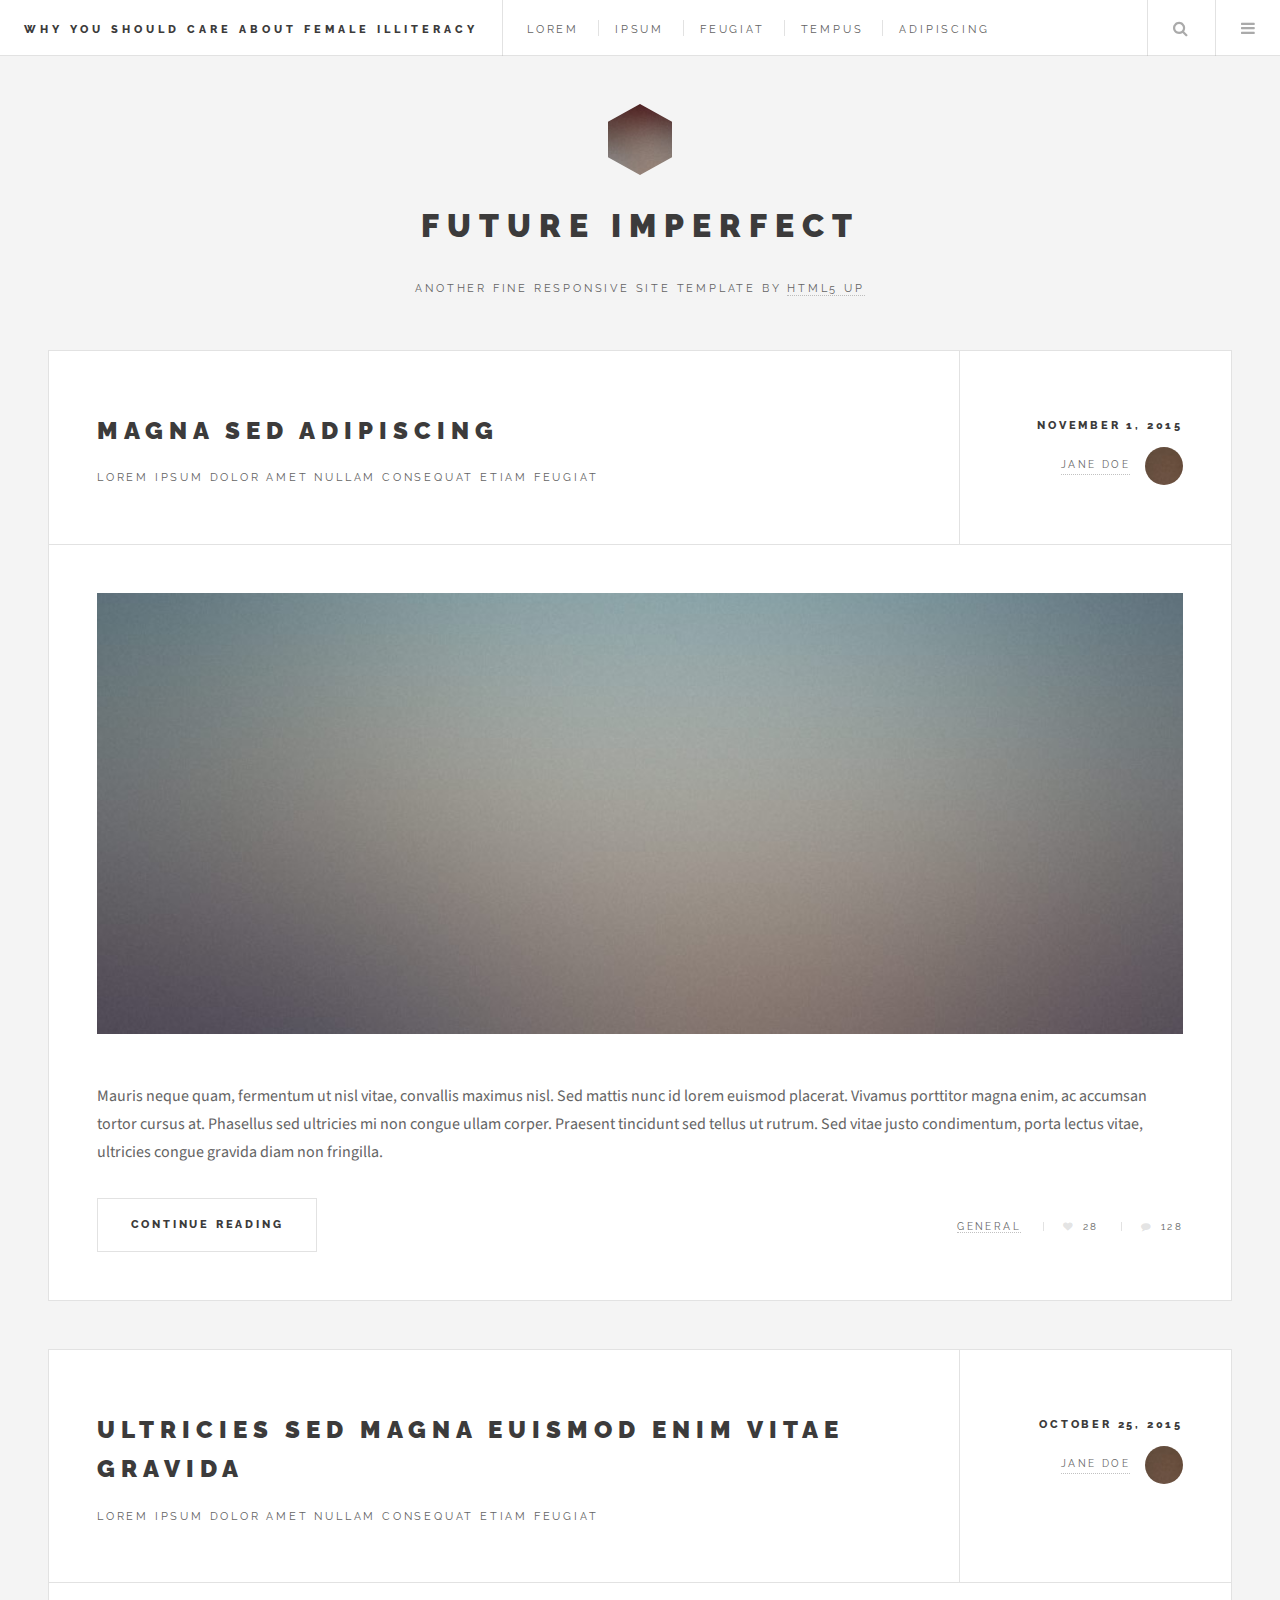
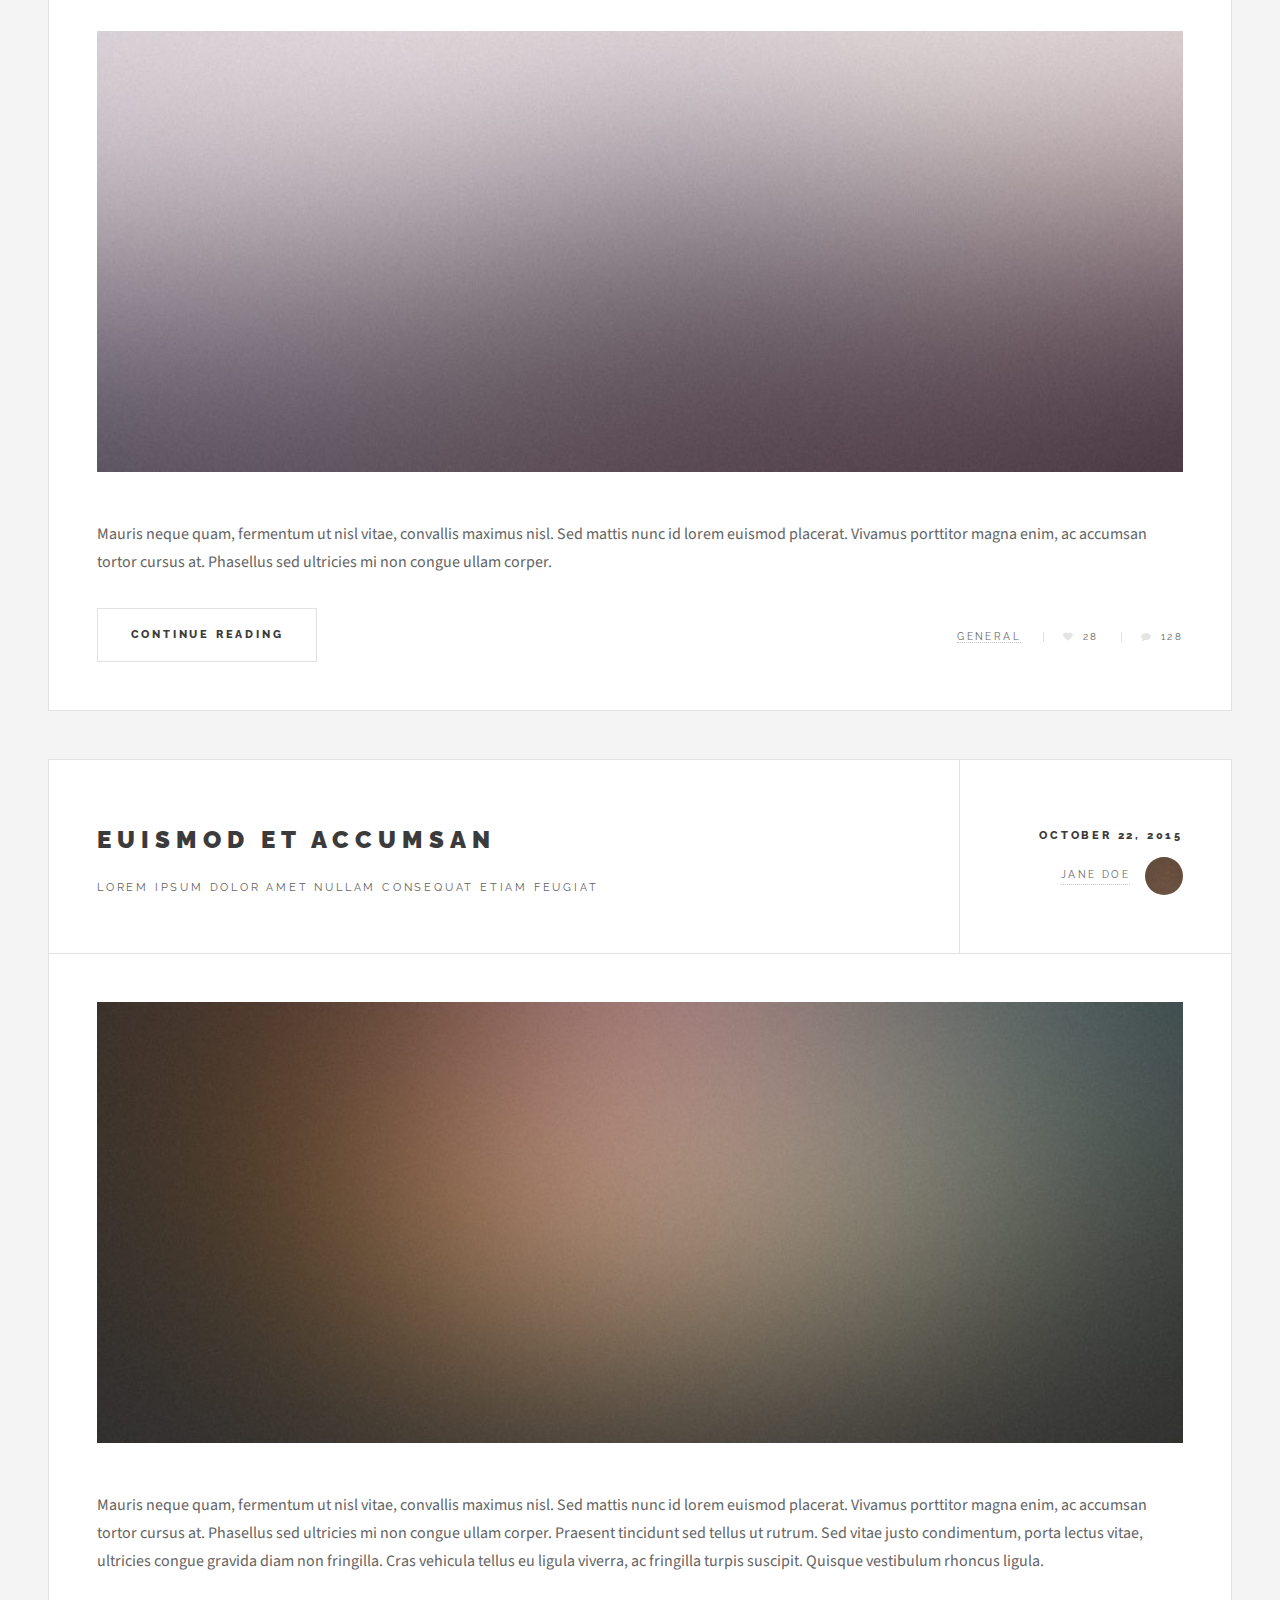
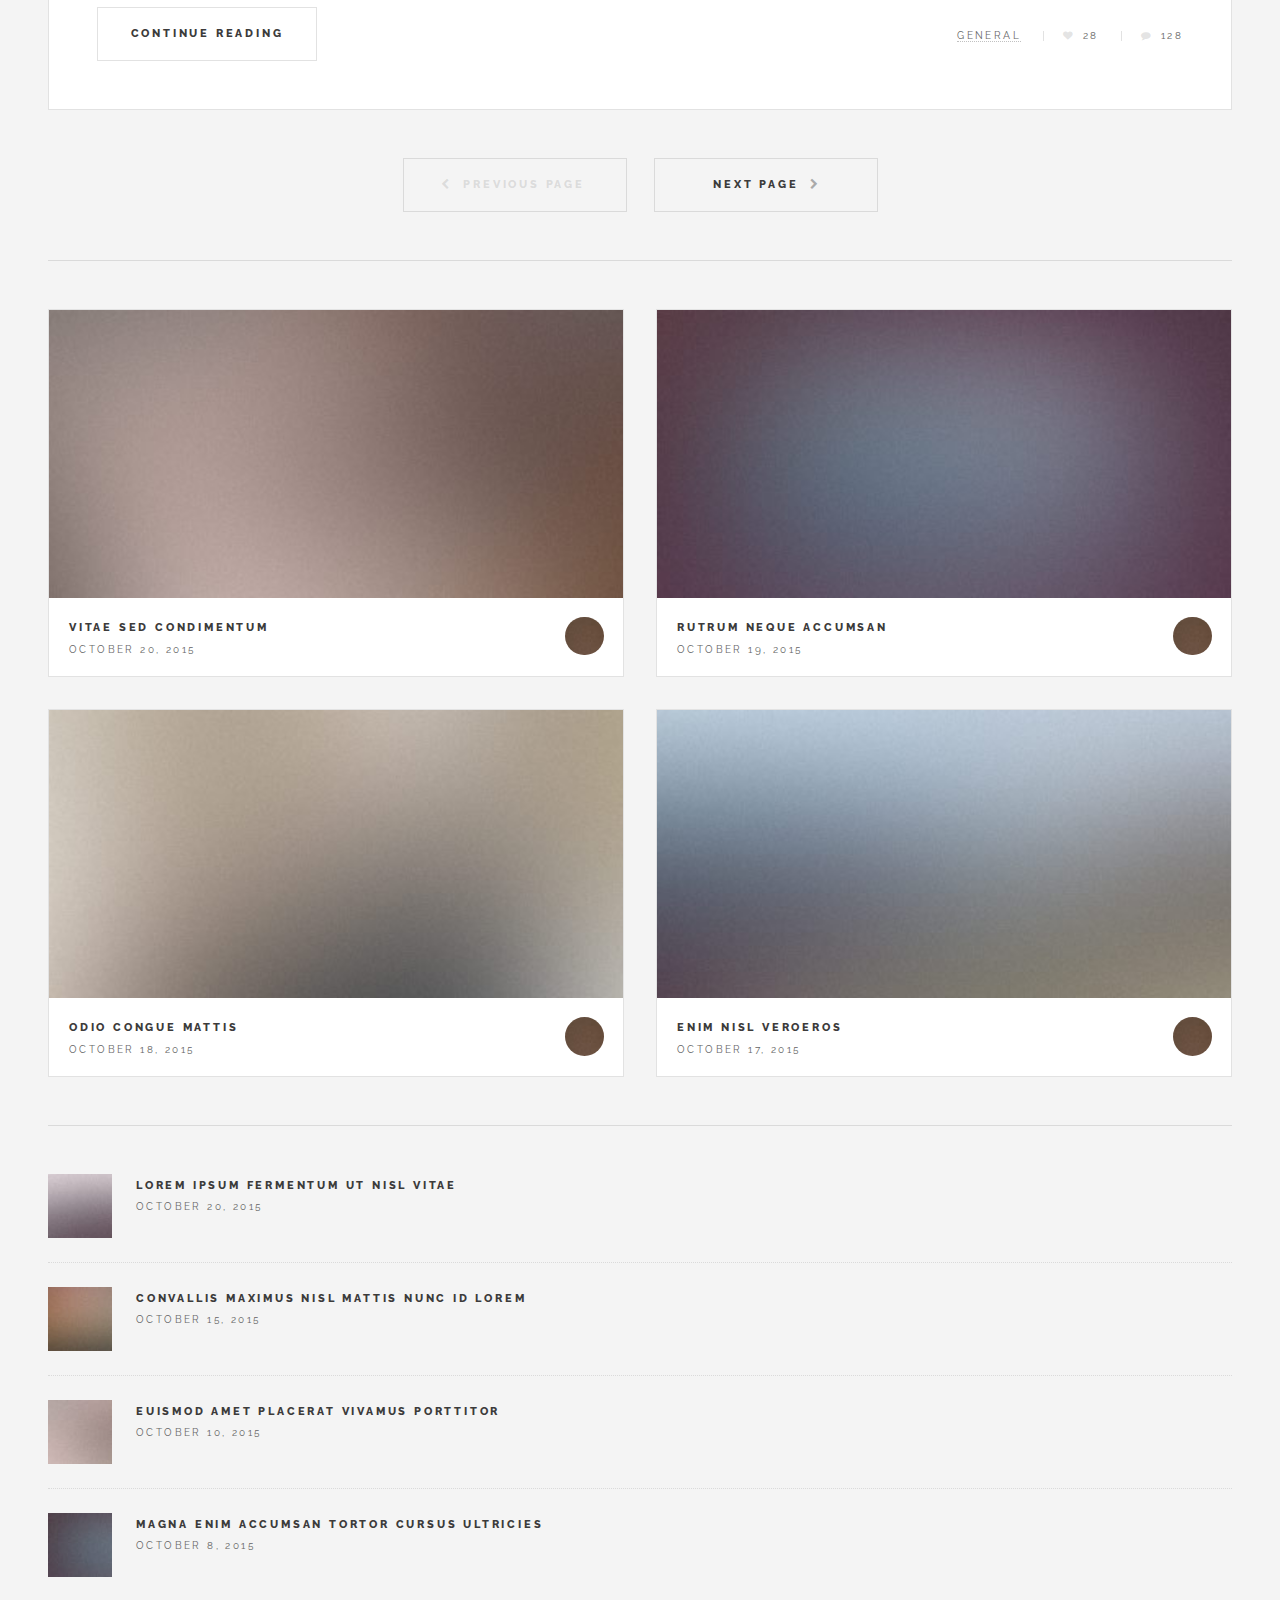
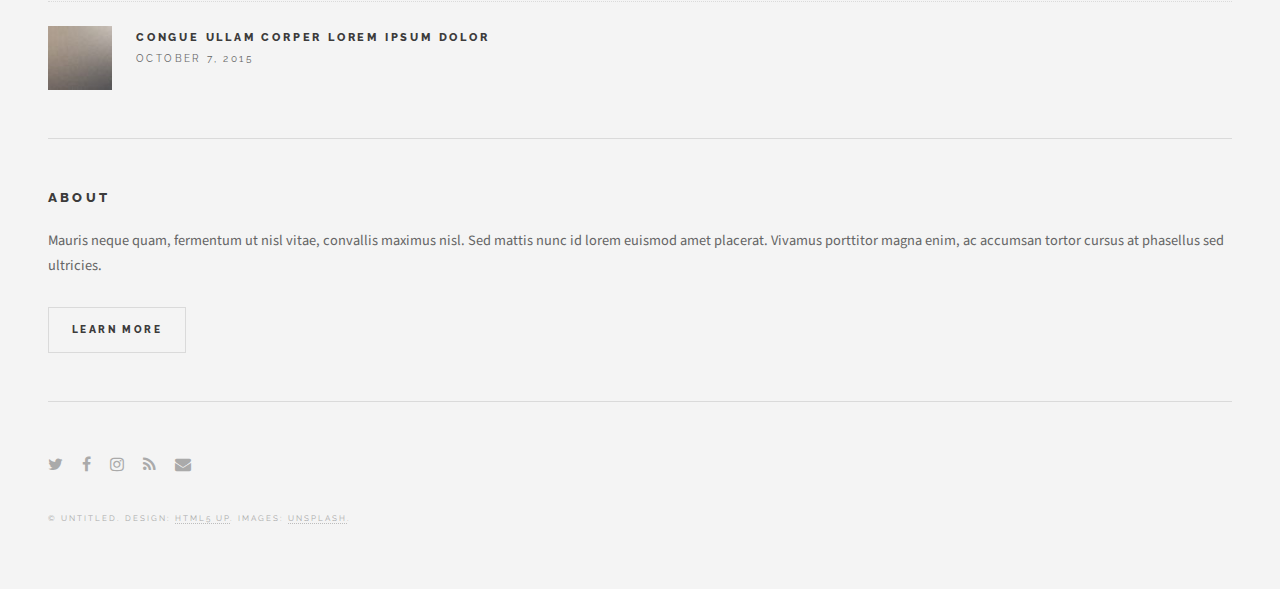
==== commit 309469ac: "link change" ====
--- a/html5up-future-imperfect/index.html
+++ b/html5up-future-imperfect/index.html
@@ -21,10 +21,10 @@
 
 				<!-- Header -->
 					<header id="header">
-						<h1><a href="#">Future Imperfect</a></h1>
+						<h1><a href="#">Why you Should care about Female Illiteracy</a></h1>
 						<nav class="links">
 							<ul>
-								<li><a href="#">Lorem</a></li>
+								<li><a href="twitter.com">Lorem</a></li>
 								<li><a href="#">Ipsum</a></li>
 								<li><a href="#">Feugiat</a></li>
 								<li><a href="#">Tempus</a></li>
@@ -642,4 +642,4 @@
 			<script src="assets/js/main.js"></script>
 
 	</body>
-</html>+</html>
